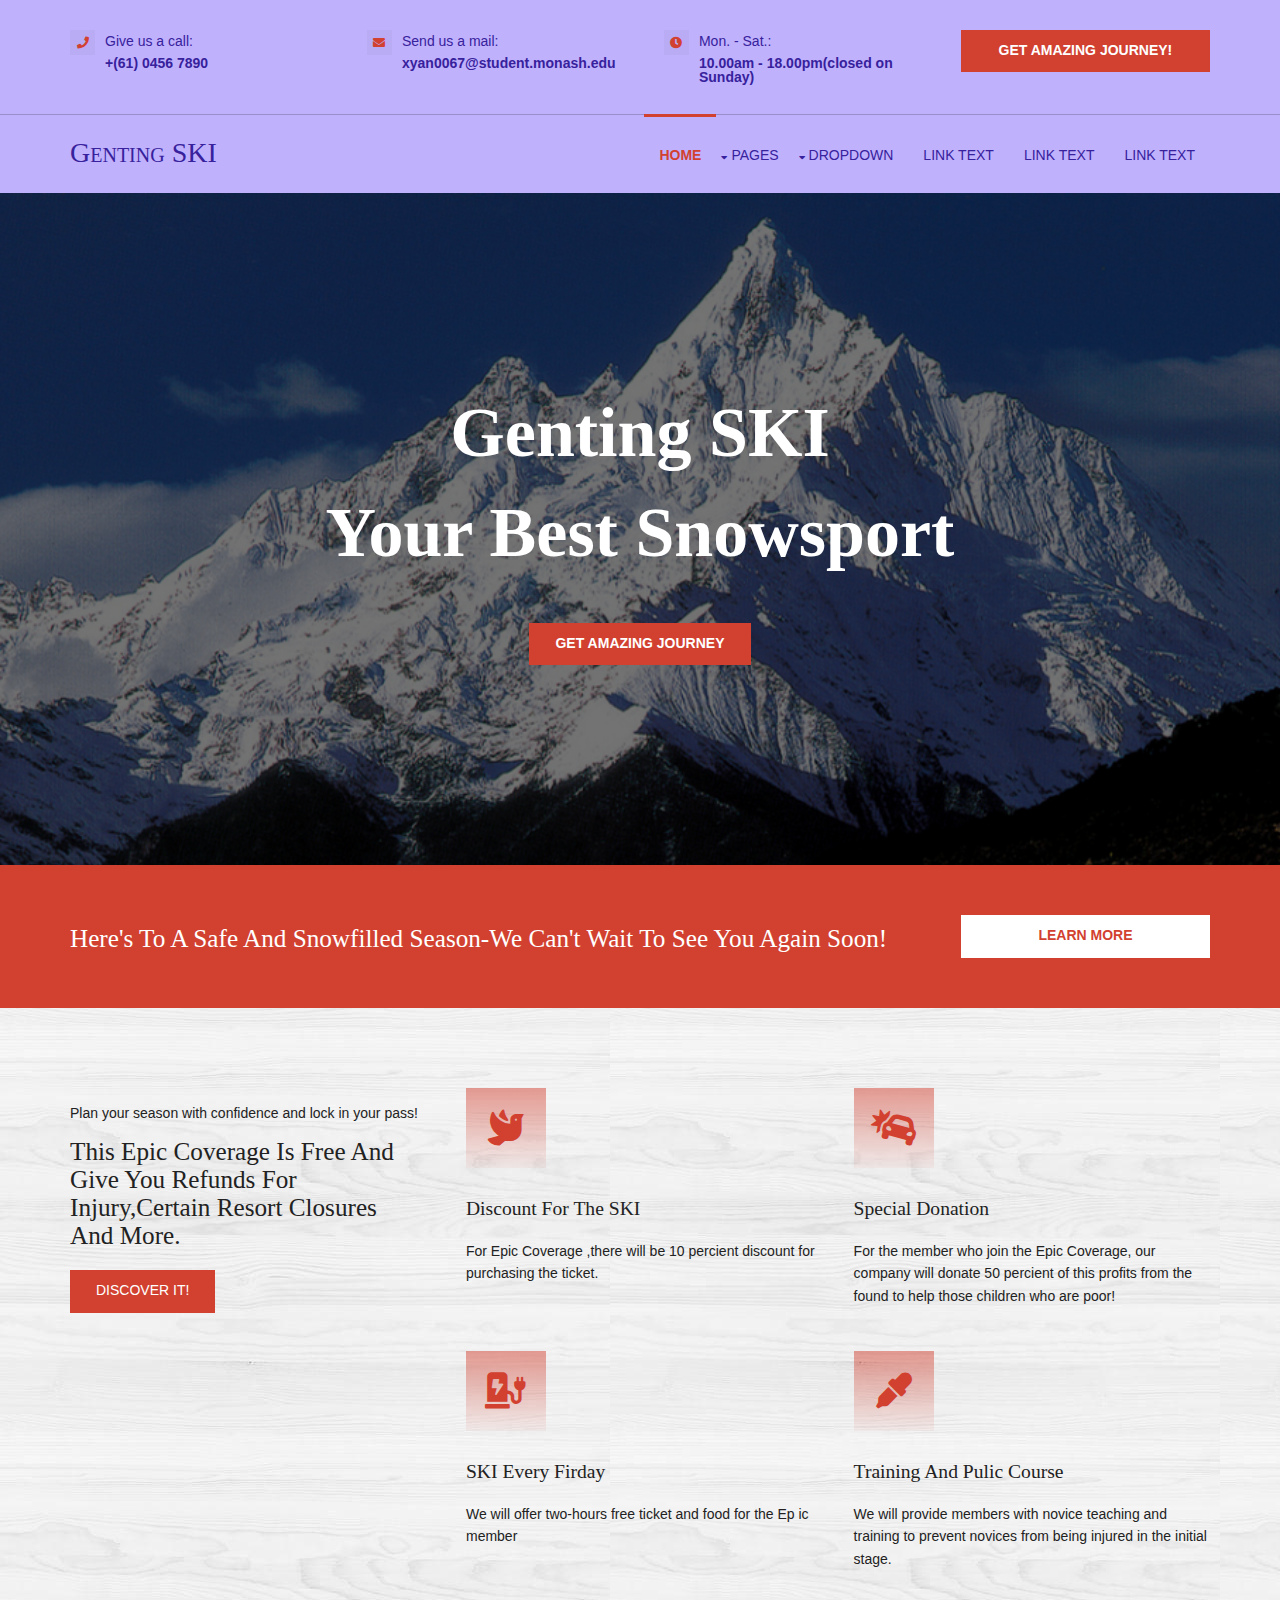
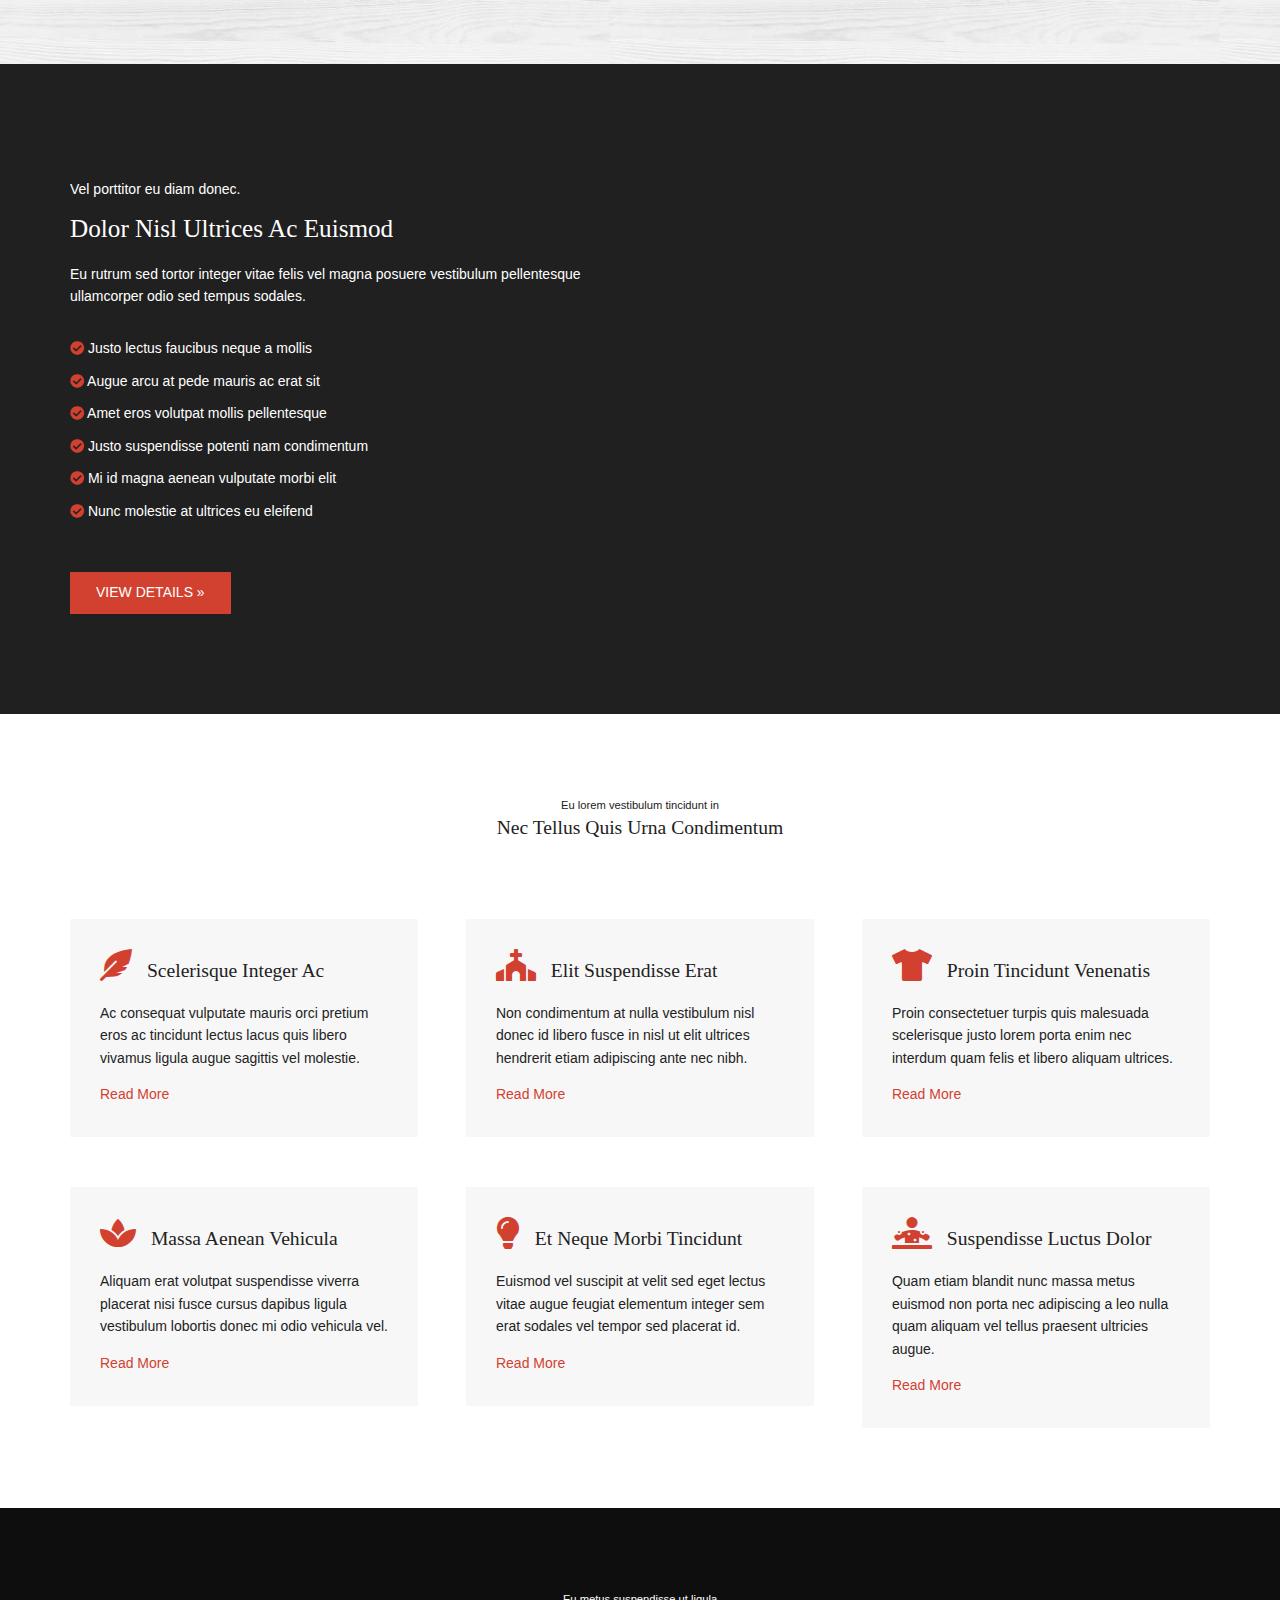
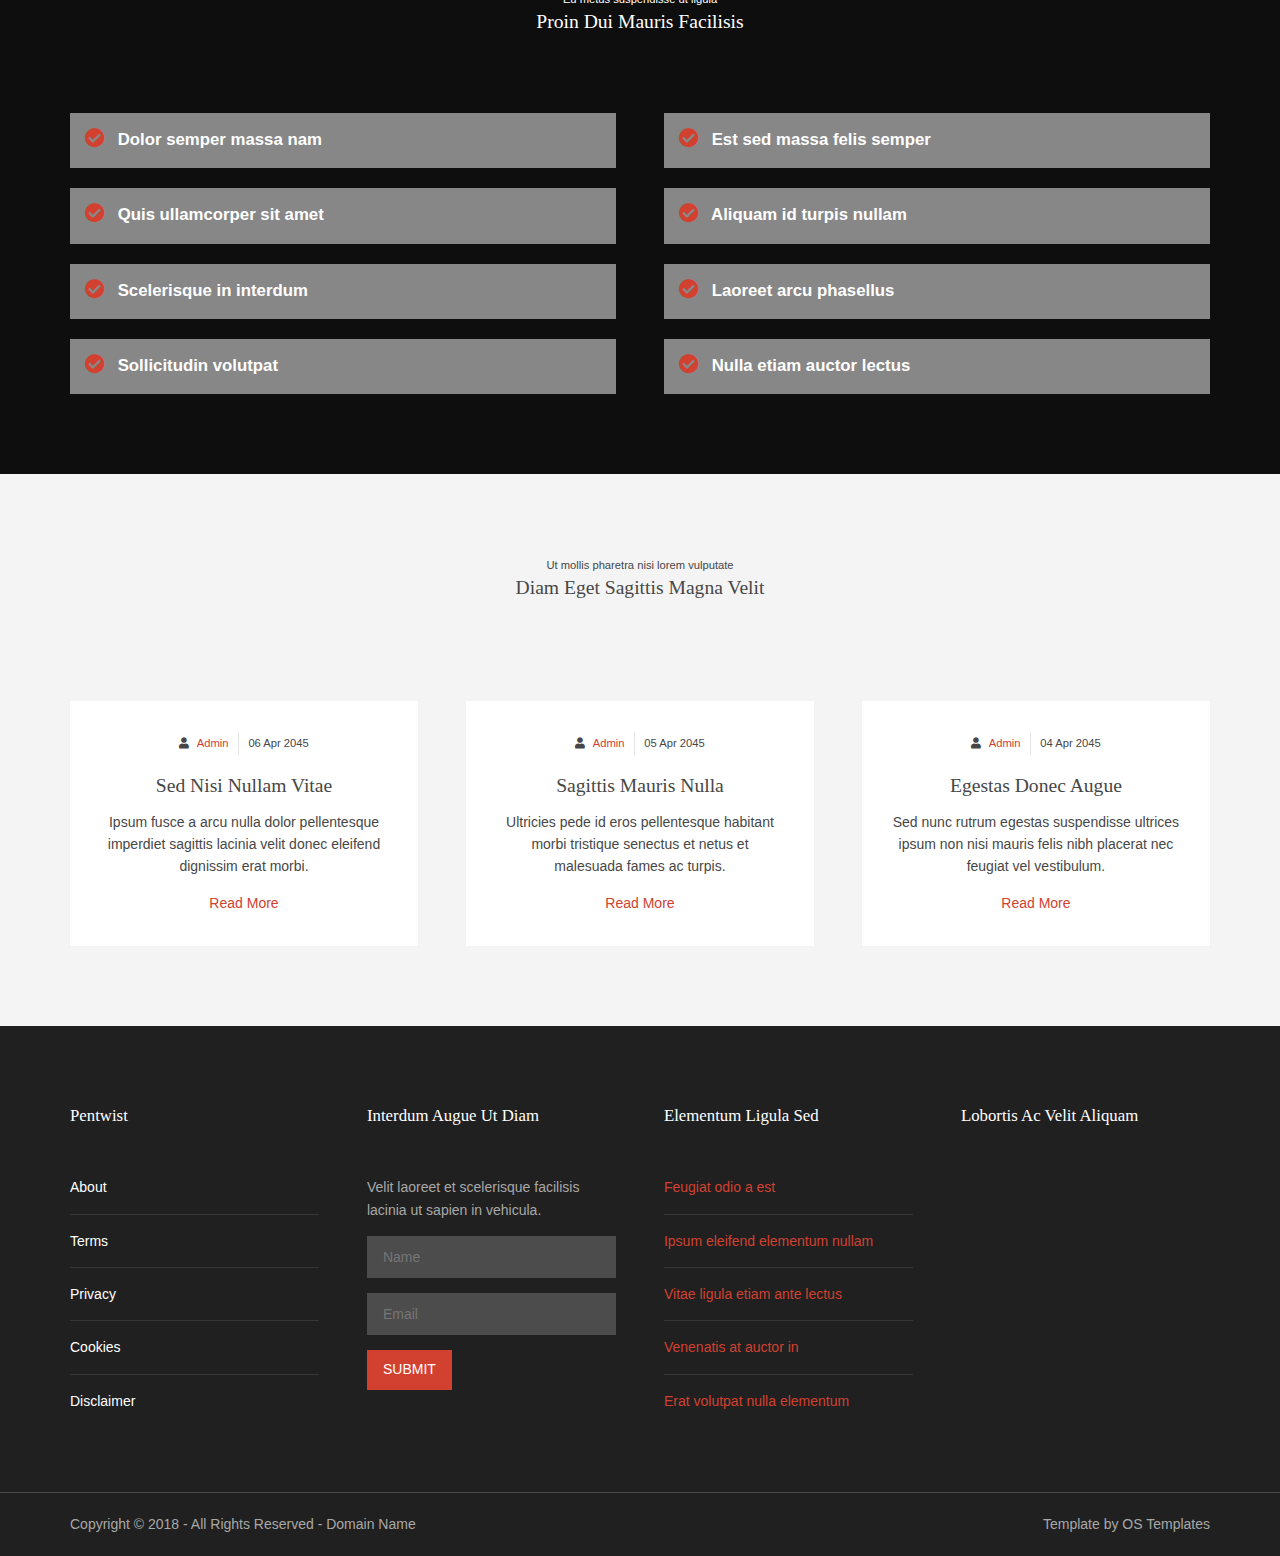
==== index.html @ f4ae8fd4 "Add files via upload" ====
<!DOCTYPE html>
<!--
Template Name: Pentwist
Author: <a href="https://www.os-templates.com/">OS Templates</a>
Author URI: https://www.os-templates.com/
Copyright: OS-Templates.com
Licence: Free to use under our free template licence terms
Licence URI: https://www.os-templates.com/template-terms
-->
<html lang="fr">
<!-- To declare your language - read more here: https://www.w3.org/International/questions/qa-html-language-declarations -->
<head>
<title>Genting SKI</title>
<meta charset="utf-8">
<meta name="viewport" content="width=device-width, initial-scale=1.0, maximum-scale=1.0, user-scalable=no">
<link href="layout/styles/layout.css" rel="stylesheet" type="text/css" media="all">
</head>
<body id="top">
<!-- ################################################################################################ -->
<!-- ################################################################################################ -->
<!-- ################################################################################################ -->
<div class="wrapper row0">
  <section id="ctdetails" class="hoc clear"> 
    <!-- ################################################################################################ -->
    <ul class="nospace clear">
      <li class="one_quarter first">
        <div class="block clear"><a href="#"><i class="fas fa-phone"></i></a> <span>Give us a call: <strong>+(61) 0456 7890</strong></span></div>
      </li>
      <li class="one_quarter">
        <div class="block clear"><a href="#"><i class="fas fa-envelope"></i></a> <span>Send us a mail: <strong>xyan0067@student.monash.edu</strong></span></div>
      </li>
      <li class="one_quarter">
        <div class="block clear"><a href="#"><i class="fas fa-clock"></i></a> <span>Mon. - Sat.: <strong>10.00am - 18.00pm(closed on Sunday)</strong></span></div>
      </li>
      <li class="one_quarter"><a class="btn" href="#"><strong>Get Amazing journey!</strong></a></li>
    </ul>
    <!-- ################################################################################################ -->
  </section>
</div>
<!-- ################################################################################################ -->
<!-- ################################################################################################ -->
<!-- ################################################################################################ -->
<div class="wrapper row1">
  <header id="header" class="hoc clear">
    <div id="logo" class="fl_left"> 
      <!-- ################################################################################################ -->
      <h1><a href="index.html">Genting SKI</a></h1>
      <!-- ################################################################################################ -->
    </div>
    <nav id="mainav" class="fl_right"> 
      <!-- ################################################################################################ -->
      <ul class="clear">
        <li class="active"><a href="index.html">Home</a></li>
        <li><a class="drop" href="#">Pages</a>
          <ul>
            <li><a href="pages/gallery.html">Gallery</a></li>
            <li><a href="pages/full-width.html">Full Width</a></li>
            <li><a href="pages/sidebar-left.html">Sidebar Left</a></li>
            <li><a href="pages/sidebar-right.html">Sidebar Right</a></li>
            <li><a href="pages/basic-grid.html">Basic Grid</a></li>
            <li><a href="pages/font-icons.html">Font Icons</a></li>
          </ul>
        </li>
        <li><a class="drop" href="#">Dropdown</a>
          <ul>
            <li><a href="#">Level 2</a></li>
            <li><a class="drop" href="#">Level 2 + Drop</a>
              <ul>
                <li><a href="#">Level 3</a></li>
                <li><a href="#">Level 3</a></li>
                <li><a href="#">Level 3</a></li>
              </ul>
            </li>
            <li><a href="#">Level 2</a></li>
          </ul>
        </li>
        <li><a href="#">Link Text</a></li>
        <li><a href="#">Link Text</a></li>
        <li><a href="#">Link Text</a></li>
      </ul>
      <!-- ################################################################################################ -->
    </nav>
  </header>
</div>
<!-- ################################################################################################ -->
<!-- ################################################################################################ -->
<!-- ################################################################################################ -->
<div class="wrapper bgded overlay" style="background-image:url('images/demo/backgrounds/02.png');">
  <div id="pageintro" class="hoc clear"> 
    <!-- ################################################################################################ -->
    <article>
      <h3 class="heading">Genting SKI</h3>
      <h3 class="heading">Your Best Snowsport</h3>
      <footer><a class="btn" href="#"><strong>Get Amazing Journey</strong></a></footer>
    </article>
    <!-- ################################################################################################ -->
  </div>
</div>
<!-- ################################################################################################ -->
<!-- ################################################################################################ -->
<!-- ################################################################################################ -->
<div class="wrapper coloured">
  <article class="hoc cta clear"> 
    <!-- ################################################################################################ -->
    <h6 class="three_quarter first font-x2">Here's to a safe and snowfilled season-we can't wait to see you again soon!</h6>
    <footer class="one_quarter"><a class="btn" href="#"><strong>LEARN More</strong></a></footer>
    <!-- ################################################################################################ -->
  </article>
</div>
<!-- ################################################################################################ -->
<!-- ################################################################################################ -->
<!-- ################################################################################################ -->
<div class="wrapper row3" style="background-image:url('images/demo/backgrounds/03.png');">
  <main class="hoc container clear"> 
    <!-- main body -->
    <!-- ################################################################################################ -->
    <section>
      <article class="one_third first">
        <p>Plan your season with confidence and lock in your pass!</p>
        <h6 class="heading font-x2">This epic coverage is free and give you refunds for injury,certain resort closures and more.</h6>
        <footer><a class="btn" href="#">Discover it!</a></footer>
      </article>
      <div class="two_third">
        <ul class="nospace group">
          <li class="one_half first btmspace-30"><a href="#"><i class="icon btmspace-30 fas fa-dove"></i></a>
            <h6 class="heading">Discount for the SKI</h6>
            <p>For Epic Coverage ,there will be 10 percient discount for purchasing the ticket.</p>
          </li>
          <li class="one_half btmspace-30"><a href="#"><i class="icon btmspace-30 fas fa-car-crash"></i></a>
            <h6 class="heading">Special Donation</h6>
            <p>For the member who join the Epic Coverage, our company will donate 50 percient of this profits from the found to help those children who are poor!</p>
          </li>
          <li class="one_half first"><a href="#"><i class="icon btmspace-30 fas fa-charging-station"></i></a>
            <h6 class="heading">SKI every Firday</h6>
            <p>We will offer two-hours free ticket and food for the Ep    ic member</p>
          </li>
          <li class="one_half last"><a href="#"><i class="icon btmspace-30 fas fa-eye-dropper"></i></a>
            <h6 class="heading">Training and pulic course</h6>
            <p>We will provide members with novice teaching and training to prevent novices from being injured in the initial stage.</p>
          </li>
        </ul>
      </div>
    </section>
    <!-- ################################################################################################ -->
    <!-- / main body -->
    <div class="clear"></div>
  </main>
</div>
<!-- ################################################################################################ -->
<!-- ################################################################################################ -->
<!-- ################################################################################################ -->
<div class="wrapper bgded" style="background-image:url('images/demo/backgrounds/01.png');">
  <div class="hoc split clear">
    <section> 
      <!-- ################################################################################################ -->
      <p>Vel porttitor eu diam donec.</p>
      <h6 class="heading font-x2">Dolor nisl ultrices ac euismod</h6>
      <p class="btmspace-30">Eu rutrum sed tortor integer vitae felis vel magna posuere vestibulum pellentesque ullamcorper odio sed tempus sodales.</p>
      <ul class="nospace btmspace-50">
        <li class="btmspace-10"><i class="fas fa-check-circle"></i> Justo lectus faucibus neque a mollis</li>
        <li class="btmspace-10"><i class="fas fa-check-circle"></i> Augue arcu at pede mauris ac erat sit</li>
        <li class="btmspace-10"><i class="fas fa-check-circle"></i> Amet eros volutpat mollis pellentesque</li>
        <li class="btmspace-10"><i class="fas fa-check-circle"></i> Justo suspendisse potenti nam condimentum</li>
        <li class="btmspace-10"><i class="fas fa-check-circle"></i> Mi id magna aenean vulputate morbi elit</li>
        <li><i class="fas fa-check-circle"></i> Nunc molestie at ultrices eu eleifend</li>
      </ul>
      <footer><a class="btn" href="#">View Details &raquo;</a></footer>
      <!-- ################################################################################################ -->
    </section>
  </div>
</div>
<!-- ################################################################################################ -->
<!-- ################################################################################################ -->
<!-- ################################################################################################ -->
<div class="wrapper row3">
  <section id="services" class="hoc container clear"> 
    <!-- ################################################################################################ -->
    <div class="sectiontitle">
      <p class="nospace font-xs">Eu lorem vestibulum tincidunt in</p>
      <h6 class="heading">Nec tellus quis urna condimentum</h6>
    </div>
    <ul class="nospace group grid-3">
      <li class="one_third">
        <article>
          <h6 class="heading"><a href="#"><i class="fas fa-feather-alt"></i></a> Scelerisque integer ac</h6>
          <p>Ac consequat vulputate mauris orci pretium eros ac tincidunt lectus lacus quis libero vivamus ligula augue sagittis vel molestie.</p>
          <footer><a href="#">Read More</a></footer>
        </article>
      </li>
      <li class="one_third">
        <article>
          <h6 class="heading"><a href="#"><i class="fas fa-church"></i></a> Elit suspendisse erat</h6>
          <p>Non condimentum at nulla vestibulum nisl donec id libero fusce in nisl ut elit ultrices hendrerit etiam adipiscing ante nec nibh.</p>
          <footer><a href="#">Read More</a></footer>
        </article>
      </li>
      <li class="one_third">
        <article>
          <h6 class="heading"><a href="#"><i class="fas fa-tshirt"></i></a> Proin tincidunt venenatis</h6>
          <p>Proin consectetuer turpis quis malesuada scelerisque justo lorem porta enim nec interdum quam felis et libero aliquam ultrices.</p>
          <footer><a href="#">Read More</a></footer>
        </article>
      </li>
      <li class="one_third">
        <article>
          <h6 class="heading"><a href="#"><i class="fas fa-spa"></i></a> Massa aenean vehicula</h6>
          <p>Aliquam erat volutpat suspendisse viverra placerat nisi fusce cursus dapibus ligula vestibulum lobortis donec mi odio vehicula vel.</p>
          <footer><a href="#">Read More</a></footer>
        </article>
      </li>
      <li class="one_third">
        <article>
          <h6 class="heading"><a href="#"><i class="fas fa-lightbulb"></i></a> Et neque morbi tincidunt</h6>
          <p>Euismod vel suscipit at velit sed eget lectus vitae augue feugiat elementum integer sem erat sodales vel tempor sed placerat id.</p>
          <footer><a href="#">Read More</a></footer>
        </article>
      </li>
      <li class="one_third">
        <article>
          <h6 class="heading"><a href="#"><i class="fas fa-diagnoses"></i></a> Suspendisse luctus dolor</h6>
          <p>Quam etiam blandit nunc massa metus euismod non porta nec adipiscing a leo nulla quam aliquam vel tellus praesent ultricies augue.</p>
          <footer><a href="#">Read More</a></footer>
        </article>
      </li>
    </ul>
    <!-- ################################################################################################ -->
  </section>
</div>
<!-- ################################################################################################ -->
<!-- ################################################################################################ -->
<!-- ################################################################################################ -->
<div class="bgded overlay" style="background-image:url('images/demo/backgrounds/01.png');">
  <article class="hoc container clear"> 
    <!-- ################################################################################################ -->
    <div class="sectiontitle">
      <p class="nospace font-xs">Eu metus suspendisse ut ligula</p>
      <h6 class="heading">Proin dui mauris facilisis</h6>
    </div>
    <figure id="points" class="group">
      <ul class="nospace group">
        <li><i class="fas fa-check-circle"></i> Dolor semper massa nam</li>
        <li><i class="fas fa-check-circle"></i> Est sed massa felis semper</li>
        <li><i class="fas fa-check-circle"></i> Quis ullamcorper sit amet</li>
        <li><i class="fas fa-check-circle"></i> Aliquam id turpis nullam</li>
        <li><i class="fas fa-check-circle"></i> Scelerisque in interdum</li>
        <li><i class="fas fa-check-circle"></i> Laoreet arcu phasellus</li>
        <li><i class="fas fa-check-circle"></i> Sollicitudin volutpat</li>
        <li><i class="fas fa-check-circle"></i> Nulla etiam auctor lectus</li>
      </ul>
    </figure>
    <!-- ################################################################################################ -->
  </article>
</div>
<!-- ################################################################################################ -->
<!-- ################################################################################################ -->
<!-- ################################################################################################ -->
<div class="wrapper row2">
  <section class="hoc container clear"> 
    <!-- ################################################################################################ -->
    <div class="sectiontitle">
      <p class="nospace font-xs">Ut mollis pharetra nisi lorem vulputate</p>
      <h6 class="heading">Diam eget sagittis magna velit</h6>
    </div>
    <ul id="latest" class="nospace group grid-3">
      <li class="one_third">
        <article>
          <figure><a class="imgover" href="#"><img src="images/demo/348x261.png" alt=""></a></figure>
          <div class="excerpt">
            <ul class="nospace meta clear">
              <li><i class="fas fa-user"></i> <a href="#">Admin</a></li>
              <li>
                <time datetime="2045-04-06T08:15+00:00">06 Apr 2045</time>
              </li>
            </ul>
            <h6 class="heading">Sed nisi nullam vitae</h6>
            <p>Ipsum fusce a arcu nulla dolor pellentesque imperdiet sagittis lacinia velit donec eleifend dignissim erat morbi.</p>
            <footer><a href="#">Read More</a></footer>
          </div>
        </article>
      </li>
      <li class="one_third">
        <article>
          <figure><a class="imgover" href="#"><img src="images/demo/348x261.png" alt=""></a></figure>
          <div class="excerpt">
            <ul class="nospace meta clear">
              <li><i class="fas fa-user"></i> <a href="#">Admin</a></li>
              <li>
                <time datetime="2045-04-05T08:15+00:00">05 Apr 2045</time>
              </li>
            </ul>
            <h6 class="heading">Sagittis mauris nulla</h6>
            <p>Ultricies pede id eros pellentesque habitant morbi tristique senectus et netus et malesuada fames ac turpis.</p>
            <footer><a href="#">Read More</a></footer>
          </div>
        </article>
      </li>
      <li class="one_third">
        <article>
          <figure><a class="imgover" href="#"><img src="images/demo/348x261.png" alt=""></a></figure>
          <div class="excerpt">
            <ul class="nospace meta clear">
              <li><i class="fas fa-user"></i> <a href="#">Admin</a></li>
              <li>
                <time datetime="2045-04-04T08:15+00:00">04 Apr 2045</time>
              </li>
            </ul>
            <h6 class="heading">Egestas donec augue</h6>
            <p>Sed nunc rutrum egestas suspendisse ultrices ipsum non nisi mauris felis nibh placerat nec feugiat vel vestibulum.</p>
            <footer><a href="#">Read More</a></footer>
          </div>
        </article>
      </li>
    </ul>
    <!-- ################################################################################################ -->
  </section>
</div>
<!-- ################################################################################################ -->
<!-- ################################################################################################ -->
<!-- ################################################################################################ -->
<div class="wrapper row4">
  <footer id="footer" class="hoc clear"> 
    <!-- ################################################################################################ -->
    <div class="one_quarter first">
      <h6 class="heading">Pentwist</h6>
      <nav>
        <ul class="nospace linklist">
          <li><a href="#">About</a></li>
          <li><a href="#">Terms</a></li>
          <li><a href="#">Privacy</a></li>
          <li><a href="#">Cookies</a></li>
          <li><a href="#">Disclaimer</a></li>
        </ul>
      </nav>
    </div>
    <div class="one_quarter">
      <h6 class="heading">Interdum augue ut diam</h6>
      <p class="nospace btmspace-15">Velit laoreet et scelerisque facilisis lacinia ut sapien in vehicula.</p>
      <form action="#" method="post">
        <fieldset>
          <legend>Newsletter:</legend>
          <input class="btmspace-15" type="text" value="" placeholder="Name">
          <input class="btmspace-15" type="text" value="" placeholder="Email">
          <button class="btn" type="submit" value="submit">Submit</button>
        </fieldset>
      </form>
    </div>
    <div class="one_quarter">
      <h6 class="heading">Elementum ligula sed</h6>
      <ul class="nospace linklist">
        <li><a href="#">Feugiat odio a est</a></li>
        <li><a href="#">Ipsum eleifend elementum nullam</a></li>
        <li><a href="#">Vitae ligula etiam ante lectus</a></li>
        <li><a href="#">Venenatis at auctor in</a></li>
        <li><a href="#">Erat volutpat nulla elementum</a></li>
      </ul>
    </div>
    <div class="one_quarter last">
      <h6 class="heading">Lobortis ac velit aliquam</h6>
      <ul class="nospace clear latestimg">
        <li><a class="imgover" href="#"><img src="images/demo/100x100.png" alt=""></a></li>
        <li><a class="imgover" href="#"><img src="images/demo/100x100.png" alt=""></a></li>
        <li><a class="imgover" href="#"><img src="images/demo/100x100.png" alt=""></a></li>
        <li><a class="imgover" href="#"><img src="images/demo/100x100.png" alt=""></a></li>
        <li><a class="imgover" href="#"><img src="images/demo/100x100.png" alt=""></a></li>
        <li><a class="imgover" href="#"><img src="images/demo/100x100.png" alt=""></a></li>
        <li><a class="imgover" href="#"><img src="images/demo/100x100.png" alt=""></a></li>
        <li><a class="imgover" href="#"><img src="images/demo/100x100.png" alt=""></a></li>
        <li><a class="imgover" href="#"><img src="images/demo/100x100.png" alt=""></a></li>
      </ul>
    </div>
    <!-- ################################################################################################ -->
  </footer>
</div>
<!-- ################################################################################################ -->
<!-- ################################################################################################ -->
<!-- ################################################################################################ -->
<div class="wrapper row5">
  <div id="copyright" class="hoc clear"> 
    <!-- ################################################################################################ -->
    <p class="fl_left">Copyright &copy; 2018 - All Rights Reserved - <a href="#">Domain Name</a></p>
    <p class="fl_right">Template by <a target="_blank" href="https://www.os-templates.com/" title="Free Website Templates">OS Templates</a></p>
    <!-- ################################################################################################ -->
  </div>
</div>
<!-- ################################################################################################ -->
<!-- ################################################################################################ -->
<!-- ################################################################################################ -->
<a id="backtotop" href="#top"><i class="fas fa-chevron-up"></i></a>
<!-- JAVASCRIPTS -->
<script src="layout/scripts/jquery.min.js"></script>
<script src="layout/scripts/jquery.backtotop.js"></script>
<script src="layout/scripts/jquery.mobilemenu.js"></script>
</body>
</html>
---- layout/styles/layout.css ----
@charset "utf-8";
/*
Template Name: Pentwist
Author: <a href="https://www.os-templates.com/">OS Templates</a>
Author URI: https://www.os-templates.com/
Copyright: OS-Templates.com
Licence: Free to use under our free template licence terms
Licence URI: https://www.os-templates.com/template-terms
File: Layout CSS
*/

@import url("fontawesome-free/css/all.min.css");
@import url("framework.css");

/* Rows
--------------------------------------------------------------------------------------------------------------- */
.row0, .row0 a{}
.row1{border-top:1px solid;}
.row2, .row2 a{}
.row3, .row3 a{}
.row4, .row4 a{}
.row5{border-top:1px solid;}


/* Contact Details
--------------------------------------------------------------------------------------------------------------- */
#ctdetails{padding:30px 0;}

#ctdetails ul{}
#ctdetails ul li{}
#ctdetails ul li:last-child{margin-bottom:0;}/* Used when elements stack in small viewports */
#ctdetails ul li div{position:relative; padding:0 0 0 35px; line-height:1; word-wrap:break-word;}
#ctdetails ul li div i{position:absolute; top:0; left:0; width:25px; height:25px; line-height:25px; font-size:12px; text-align:center;}
#ctdetails ul li div span{display:block; padding:4px 0 0 0;}
#ctdetails ul li div strong{display:block; margin:8px 0 0 0;}
#ctdetails > ul > li:last-child .btn{display:block; text-align:center; font-weight:700;}


/* Header
--------------------------------------------------------------------------------------------------------------- */
#header{}

#header #logo{margin:22px 0 0 0;}
#header #logo h1{margin:0; padding:0; font-size:2rem; font-variant:small-caps;}


/* Page Intro
--------------------------------------------------------------------------------------------------------------- */
#pageintro{padding:200px 0;}

#pageintro article{display:block; max-width:65%; margin:0 auto; text-transform:capitalize; text-align:center;}
#pageintro p:first-of-type{font-size:1.6rem; letter-spacing:2px; text-transform:uppercase;}
#pageintro .heading{font-size:5rem; font-weight:700;}
#pageintro footer{margin-top:50px;}


/* Click to Action
--------------------------------------------------------------------------------------------------------------- */
.cta{padding:50px 0;}

.cta > :first-child{margin-top:10px;}
.cta > :last-child{margin-bottom:0;}/* Used when elements stack in smaller viewports */
.cta footer{text-align:center;}
.cta footer a{display:block;}


/* Split Box
--------------------------------------------------------------------------------------------------------------- */
.split{}

.split section{display:block; position:relative; float:left; width:50%; padding:100px 50px 100px 0;}
.split section::after{display:block; position:absolute; top:0; right:100%; bottom:0; left:-1000%; content:"";}


/* Content Area
--------------------------------------------------------------------------------------------------------------- */
.container{padding:80px 0;}

/* Content */
.container .content{}

.sectiontitle{display:block; max-width:55%; margin:0 auto 80px; text-align:center;}
.sectiontitle *{margin:0;}

.icon{display:inline-block; width:80px; height:80px; line-height:80px; font-size:36px; text-align:center;}

.grid-3 > li{margin-bottom:50px;}
.grid-3 > li:nth-last-child(-n+3){margin-bottom:0;}/* Removes bottom margin from the last line of items - margin is restored in the media queries when items stack */
.grid-3 > li:nth-child(3n+1){margin-left:0; clear:left;}/* Removes the need to add class="first" */

/* Services */
#services{}
#services article{padding:30px; border-bottom:2px solid;}
#services i{margin-right:10px; font-size:32px;}

/* Points */
#points{}
#points ul{font-size:1.2rem; font-weight:700;}
#points li{display:block; position:relative; float:left; width:47.89473%; margin:0 0 20px 4.21052%; padding:15px; border-bottom:2px solid;}/* Here we use the 50% grid */
#points li:nth-child(odd){margin-left:0; clear:left;}
#points li:nth-last-child(2), #points li:last-child{margin-bottom:0;}
#points li i{margin-right:8px; font-size:1.4rem;}

/* Latest */
#latest{text-align:center;}
#latest > li:last-child{margin-bottom:0;}/* Used when elements stack in small viewports */
#latest article{}
#latest article figure{}
#latest article figure > a{}
#latest article .excerpt{padding:30px; border-bottom:2px solid;}
#latest article .excerpt .heading{margin:0 0 8px 0;}
#latest article .excerpt .meta{display:block; margin:0 0 20px 0;}
#latest article .excerpt .meta li{display:inline-block; margin-right:5px; padding-right:10px; border-right:1px solid; font-size:.8rem;}
#latest article .excerpt .meta li:last-child{margin-right:0; padding-right:0; border-right:none;}
#latest article .excerpt .meta li i{margin-right:5px;}

/* Comments */
#comments ul{margin:0 0 40px 0; padding:0; list-style:none;}
#comments li{margin:0 0 10px 0; padding:15px;}
#comments .avatar{float:right; margin:0 0 10px 10px; padding:3px; border:1px solid;}
#comments address{font-weight:bold;}
#comments time{font-size:smaller;}
#comments .comcont{display:block; margin:0; padding:0;}
#comments .comcont p{margin:10px 5px 10px 0; padding:0;}

#comments form{display:block; width:100%;}
#comments input, #comments textarea{width:100%; padding:10px; border:1px solid;}
#comments textarea{overflow:auto;}
#comments div{margin-bottom:15px;}
#comments input[type="submit"], #comments input[type="reset"]{display:inline-block; width:auto; min-width:150px; margin:0; padding:8px 5px; cursor:pointer;}

/* Sidebar */
.container .sidebar{}

.sidebar .sdb_holder{margin-bottom:50px;}
.sidebar .sdb_holder:last-child{margin-bottom:0;}


/* Footer
--------------------------------------------------------------------------------------------------------------- */
#footer{padding:80px 0;}

#footer .heading{margin-bottom:50px; font-size:1.2rem;}
#footer p + .faico{margin-top:30px;}

#footer input, #footer button{border:1px solid;}
#footer input{display:block; width:100%; padding:12px 15px;}
#footer button{padding:10px 15px 12px; font-size:1rem;}

#footer .linklist li{display:block; margin-bottom:15px; padding:0 0 15px 0; border-bottom:1px solid;}
#footer .linklist li:last-child{margin:0; padding:0; border:none;}
#footer .linklist li::before, #footer .linklist li::after{display:table; content:"";}
#footer .linklist li, #footer .linklist li::after{clear:both;}

#footer .latestimg{}
#footer .latestimg > li{display:inline-block; float:left; width:30%; margin:0 0 5% 5%;}
#footer .latestimg > li:nth-last-child(-n+3){margin-bottom:0;}/* Removes bottom margin from the last three items - margin is restored in the media queries when items stack */
#footer .latestimg > li:nth-child(3n+1){margin-left:0; clear:left;}/* Removes the need to add class="first" */
#footer .latestimg > li img{width:100%;}/* Force the image to resize to take the full space - may have to be changed for tablets, depends on personal preference */
#footer .latestimg > li a.imgover{display:block;}

#footer nav{display:block;}


/* Copyright
--------------------------------------------------------------------------------------------------------------- */
#copyright{padding:20px 0;}
#copyright *{margin:0; padding:0;}


/* Transition Fade
This gives a smooth transition to "ALL" elements used in the layout - other than the navigation form used in mobile devices
If you don't want it to fade all elements, you have to list the ones you want to be faded individually
Delete it completely to stop fading
--------------------------------------------------------------------------------------------------------------- */
*, *::before, *::after{transition:all .3s ease-in-out;}
#mainav form *{transition:none !important;}


/* ------------------------------------------------------------------------------------------------------------ */
/* ------------------------------------------------------------------------------------------------------------ */
/* ------------------------------------------------------------------------------------------------------------ */
/* ------------------------------------------------------------------------------------------------------------ */
/* ------------------------------------------------------------------------------------------------------------ */


/* Navigation
--------------------------------------------------------------------------------------------------------------- */
nav ul, nav ol{margin:0; padding:0; list-style:none;}

#mainav, #breadcrumb, .sidebar nav{line-height:normal;}
#mainav .drop::after, #mainav li li .drop::after, #breadcrumb li a::after, .sidebar nav a::after{position:absolute; font-family:"Font Awesome 5 Free"; font-weight:900; font-size:10px; line-height:10px;}


/* Top Navigation */
#mainav{position:relative; margin-top:-1px;}
#mainav ul{text-transform:uppercase;}
#mainav ul ul{position: absolute; width:180px; text-transform:none; z-index:9999;}
#mainav ul ul ul{left:180px; top:0;}
#mainav li{display:block; position:relative; float:left; margin:0; padding:0;}
#mainav li:last-child{margin-right:0;}
#mainav li li{width:100%; margin:0;}
#mainav li a{display:block; padding:30px 15px; border:solid; border-width:3px 0 0 0;}
#mainav li li a{border-width:0 0 1px 0;}
#mainav .drop{padding-left:15px;}
#mainav li li a, #mainav li li .drop{display:block; margin:0; padding:10px 15px;}
#mainav .drop::after, #mainav li li .drop::after{content:"\f0d7";}
#mainav .drop::after{top:38px; left:5px;}
#mainav li li .drop::after{top:15px; left:5px;}
#mainav .active a{font-weight:700;}
#mainav li li a, #mainav .active li a{font-weight:400;}
#mainav ul ul{visibility:hidden; opacity:0;}
#mainav ul li:hover > ul{visibility:visible; opacity:1;}

#mainav form{display:none; width:100%; margin:0; padding:0;}
#mainav form select, #mainav form select option{display:block; cursor:pointer; outline:none;}
#mainav form select{width:100%; padding:5px; border:1px solid;}
#mainav form select option{margin:5px; padding:0; border:none;}

/* Breadcrumb */
#breadcrumb{padding:150px 0 30px; text-align:right;}
#breadcrumb ul{margin:0; padding:0; list-style:none; text-transform:uppercase;}
#breadcrumb li{display:inline-block; margin:0 6px 0 0; padding:0;}
#breadcrumb li a{display:block; position:relative; margin:0; padding:0 12px 0 0; font-size:12px;}
#breadcrumb li a::after{top:4px; right:0; content:"\f0da";}
#breadcrumb li:last-child a{margin:0; padding:0;}
#breadcrumb li:last-child a::after{display:none;}
#breadcrumb .heading{margin:0; font-size:2rem;}

/* Sidebar Navigation */
.sidebar nav{display:block; width:100%;}
.sidebar nav li{margin:0 0 3px 0; padding:0;}
.sidebar nav a{display:block; position:relative; margin:0; padding:5px 10px 5px 15px; text-decoration:none; border:solid; border-width:0 0 1px 0;}
.sidebar nav a::after{top:10px; left:5px; content:"\f0da";}
.sidebar nav ul ul a{padding-left:35px;}
.sidebar nav ul ul a::after{left:25px;}
.sidebar nav ul ul ul a{padding-left:55px;}
.sidebar nav ul ul ul a::after{left:45px;}

/* Pagination */
.pagination{display:block; width:100%; text-align:center; clear:both;}
.pagination li{display:inline-block; margin:0 2px 0 0;}
.pagination li:last-child{margin-right:0;}
.pagination a, .pagination strong{display:block; padding:8px 11px; border:1px solid; background-clip:padding-box; font-weight:normal;}

/* Back to Top */
#backtotop{z-index:999; display:inline-block; position:fixed; visibility:hidden; bottom:20px; right:20px; width:36px; height:36px; line-height:36px; font-size:16px; text-align:center; opacity:.2;}
#backtotop i{display:block; width:100%; height:100%; line-height:inherit;}
#backtotop.visible{visibility:visible; opacity:.5;}
#backtotop:hover{opacity:1;}


/* Tables
--------------------------------------------------------------------------------------------------------------- */
table, th, td{border:1px solid; border-collapse:collapse; vertical-align:top;}
table, th{table-layout:auto;}
table{width:100%; margin-bottom:15px;}
th, td{padding:5px 8px;}
td{border-width:0 1px;}


/* Gallery
--------------------------------------------------------------------------------------------------------------- */
#gallery{display:block; width:100%; margin-bottom:50px;}
#gallery figure figcaption{display:block; width:100%; clear:both;}
#gallery li{margin-bottom:30px;}


/* Font Awesome Social Icons
--------------------------------------------------------------------------------------------------------------- */
.faico{margin:0; padding:0; list-style:none;}
.faico li{display:inline-block; margin:8px 5px 0 0; padding:0; line-height:normal;}
.faico li:last-child{margin-right:0;}
.faico a{display:inline-block; width:36px; height:36px; line-height:36px; font-size:18px; text-align:center;}

.faico a{color:inherit; background-color:rgba(255,255,255,.2);}
.faico a:hover{color:#FFFFFF;}

.faicon-dribble:hover{background-color:#EA4C89;}
.faicon-facebook:hover{background-color:#3B5998;}
.faicon-google-plus:hover{background-color:#DB4A39;}
.faicon-linkedin:hover{background-color:#0E76A8;}
.faicon-twitter:hover{background-color:#00ACEE;}
.faicon-vk:hover{background-color:#4E658E;}


/* ------------------------------------------------------------------------------------------------------------ */
/* ------------------------------------------------------------------------------------------------------------ */
/* ------------------------------------------------------------------------------------------------------------ */
/* ------------------------------------------------------------------------------------------------------------ */
/* ------------------------------------------------------------------------------------------------------------ */


/* Colours
--------------------------------------------------------------------------------------------------------------- */
body{color:#A8A8A8; background-color:#202020;}
a{color:#D24130;}
a:active, a:focus{background:transparent !important;}/* IE10 + 11 Bugfix - prevents grey background */
hr, .borderedbox{border-color:#D7D7D7;}
label span{color:#FF0000; background-color:inherit;}
input:focus, textarea:focus, *:required:focus{border-color:#D24130 !important;}

.overlay{color:#FFFFFF; background-color:inherit;}
.overlay::after{color:inherit; background-color:rgba(0,0,0,.55);}
.overlay.light{color:#474747;}
.overlay.light::after{background-color:rgba(255,255,255,.7);}

.btn, .btn.inverse:hover{color:#FFFFFF; background-color:#D24130; border-color:#D24130;}
.coloured .btn, .coloured .btn.inverse:hover{color:#D24130; background-color:#FFFFFF; border-color:#FFFFFF;}
.btn:hover, .btn.inverse{color:inherit; background-color:transparent; border-color:inherit;}

.imgover:hover::before{background-color:rgba(210,65,48,.3)/* #D24130 */;}
.imgover, .imgover:hover::after{color:#FFFFFF;}


/* Rows */
.row0{color:#37219c; background-color:rgb(192, 177, 253);}
.row1{color:#37219c; background-color:rgb(192, 177, 253); border-color:rgba(0,0,0,.2);}
.row2{color:#474747; background-color:#F4F4F4;}
.row3{color:#222222; background-color:#FFFFFF;}
.row4{color:#A8A8A8; background-color:#202020;}
.row5, .row5 a{color:#A8A8A8; background-color:#202020;}
.row5{border-color:rgba(255,255,255,.2);}

.coloured{color:#FFFFFF; background-color:#D24130;}


/* Contact Details */
#ctdetails ul li div i{color:inherit; background-color:rgba(0,0,0,.03);}
#ctdetails ul li div:hover i{color:#FFFFFF; background-color:#D24130;}


/* Header */
#header #logo a{color:inherit;}


/* Split Box */
.split section, .split section::after{color:#FFFFFF; background-color:#202020;}
.split section i{color:#D24130;}


/* Content */
.icon{color:inherit; background:linear-gradient(to bottom, rgba(210,65,48,.5), rgba(210,65,48,.05)/* #D24130 */);}
.icon:hover{color:#FFFFFF; background:#D24130;}

#services article{color:inherit; background-color:rgba(0,0,0,.03); border-color:transparent;}
#services article:hover{color:#FFFFFF; background-color:#202020; border-color:#D24130;}

#points{}
#points li{color:#FFFFFF; background-color:rgba(255,255,255,.5); border-color:transparent;}
#points li:hover{color:#474747; background-color:#FFFFFF; border-color:#D24130;}
#points li i{color:#D24130;}

#latest article .excerpt{color:#474747; background-color:#FFFFFF; border-color:transparent;}
#latest article .excerpt:hover{border-color:#D24130;}
#latest article .excerpt .meta li{border-color:rgba(0,0,0,.1);}


/* Footer */
#footer .heading{color:#FFFFFF;}
#footer hr, #footer .borderedbox, #footer .linklist li{border-color:rgba(255,255,255,.1);}

#footer input, #footer button{border-color:transparent;}
#footer input{color:#FFFFFF; background-color:rgba(255,255,255,.2);}
#footer input:focus{background-color:#D24130;}
#footer button{color:#FFFFFF; background-color:#D24130;}
#footer button:hover{color:inherit; background-color:transparent; border-color:inherit;}

#footer nav a{color:#FFFFFF;}
#footer nav a:hover{color:#D24130;}


/* Copyright */
#copyright{border-color:rgba(255,255,255,.2);}


/* Navigation */
#mainav li a{color:inherit; border-color:transparent;}
#mainav .active a, #mainav a:hover, #mainav li:hover > a{color:#D24130; background-color:inherit; border-color:#D24130;}
#mainav li li a, #mainav .active li a{color:#FFFFFF; background-color:rgba(210,65,48,.5); border-color:rgba(210,65,48,.5);/* #D24130 */}
#mainav li li:hover > a, #mainav .active .active > a{color:#FFFFFF; background-color:#D24130; border-color:rgba(210,65,48,.5);/* #D24130 */}
#mainav form select{color:#474747; background-color:#FFFFFF; border-color:#D7D7D7;}

#breadcrumb *{color:#FFFFFF; background-color:inherit;}
#breadcrumb li:last-child a{color:#D24130;}

.container .sidebar nav a{color:inherit; border-color:#D7D7D7;}
.container .sidebar nav a:hover{color:#D24130;}

.pagination a, .pagination strong{border-color:#D7D7D7;}
.pagination .current *{color:#FFFFFF; background-color:#D24130;}

#backtotop{color:#FFFFFF; background-color:#D24130;}


/* Tables + Comments */
table, th, td, #comments .avatar, #comments input, #comments textarea{border-color:#D7D7D7;}
th{color:#FFFFFF; background-color:#373737;}
tr, #comments li, #comments input[type="submit"], #comments input[type="reset"]{color:inherit; background-color:#FBFBFB;}
tr:nth-child(even), #comments li:nth-child(even){color:inherit; background-color:#F7F7F7;}
table a, #comments a{background-color:inherit;}


/* ------------------------------------------------------------------------------------------------------------ */
/* ------------------------------------------------------------------------------------------------------------ */
/* ------------------------------------------------------------------------------------------------------------ */
/* ------------------------------------------------------------------------------------------------------------ */
/* ------------------------------------------------------------------------------------------------------------ */


/* Media Queries
--------------------------------------------------------------------------------------------------------------- */
@-ms-viewport{width:device-width;}


/* Max Wrapper Width - Laptop, Desktop etc.
--------------------------------------------------------------------------------------------------------------- */
@media screen and (min-width:1140px){
	.hoc{max-width:1140px;}
}

@media screen and (min-width:978px) and (max-width:1140px){
	.hoc{max-width:95%;}
}


/* Mobile Devices
--------------------------------------------------------------------------------------------------------------- */
@media screen and (max-width:978px){
	.hoc{max-width:90%;}

	#header{padding:30px;}
	#header #logo{margin-top:0;}

	#mainav{}
	#mainav ul{display:none;}
	#mainav form{display:block; margin-top:2px;}

	#breadcrumb{}

	.container{}
	#comments input[type="reset"]{margin-top:10px;}
	.pagination li{display:inline-block; margin:0 5px 5px 0;}

	#footer{}

	#copyright{}
	#copyright p:first-of-type{margin-bottom:10px;}
}

@media screen and (max-width:750px){
	.imgl, .imgr{display:inline-block; float:none; margin:0 0 10px 0;}
	.fl_left, .fl_right{display:block; float:none;}
	.one_half, .one_third, .two_third, .one_quarter, .two_quarter, .three_quarter{display:block; float:none; width:auto; margin:0 0 30px 0;}
	.last, .group .group > *:last-child, .clear .clear > *:last-child, .clear .group > *:last-child, .group .clear > *:last-child{margin-bottom:0;}/* Experimental - Needs more testing in different situations, stops double margin when stacking */

	#header{text-align:center;}
	#header #logo{margin:0 0 15px 0;}

	#pageintro article{max-width:none;}
	#pageintro .heading{margin-bottom:20px; font-size:2.5rem;}

	.cta > :first-child{margin-top:0; text-align:center;}
	.cta footer a{display:inline-block;}

	.sectiontitle{max-width:none;}
	.grid-3{margin:0 auto; max-width:348px;}/* Restrict the width to the one_third grid element in smaller devices */
	.grid-3 > li:nth-last-child(-n+3){margin-bottom:50px;}
	.grid-3 > li:last-child{margin-bottom:0;}

	#latest > li{margin:0 auto 50px;}

	#footer{}
	#footer .latestimg > li, #footer .latestimg > li:nth-last-child(-n+3){display:inline-block; float:none; width:auto; margin:0 5% 5% 0;}
	#footer .latestimg > li:last-child{margin-bottom:0;}
	#footer .latestimg > li img{width:auto;}
}

@media screen and (max-width:450px){
	#points li{display:block; float:none; width:100%; margin-left:0;}
	#points li:nth-last-child(2){margin-bottom:20px;}
}


/* Other
--------------------------------------------------------------------------------------------------------------- */
@media screen and (max-width:650px){
	.scrollable{display:block; width:100%; margin:0 0 30px 0; padding:0 0 15px 0; overflow:auto; overflow-x:scroll;}
	.scrollable table{margin:0; padding:0; white-space:nowrap;}

	.inline li{display:block; margin-bottom:10px;}
	.pushright li{margin-right:0;}

	.font-x2{font-size:1.6rem;}
	.font-x3{font-size:1.8rem;}

	.hoc.split{max-width:none; width:100%;}
	.split section{float:none; width:100%; padding:10% 5%;}
}
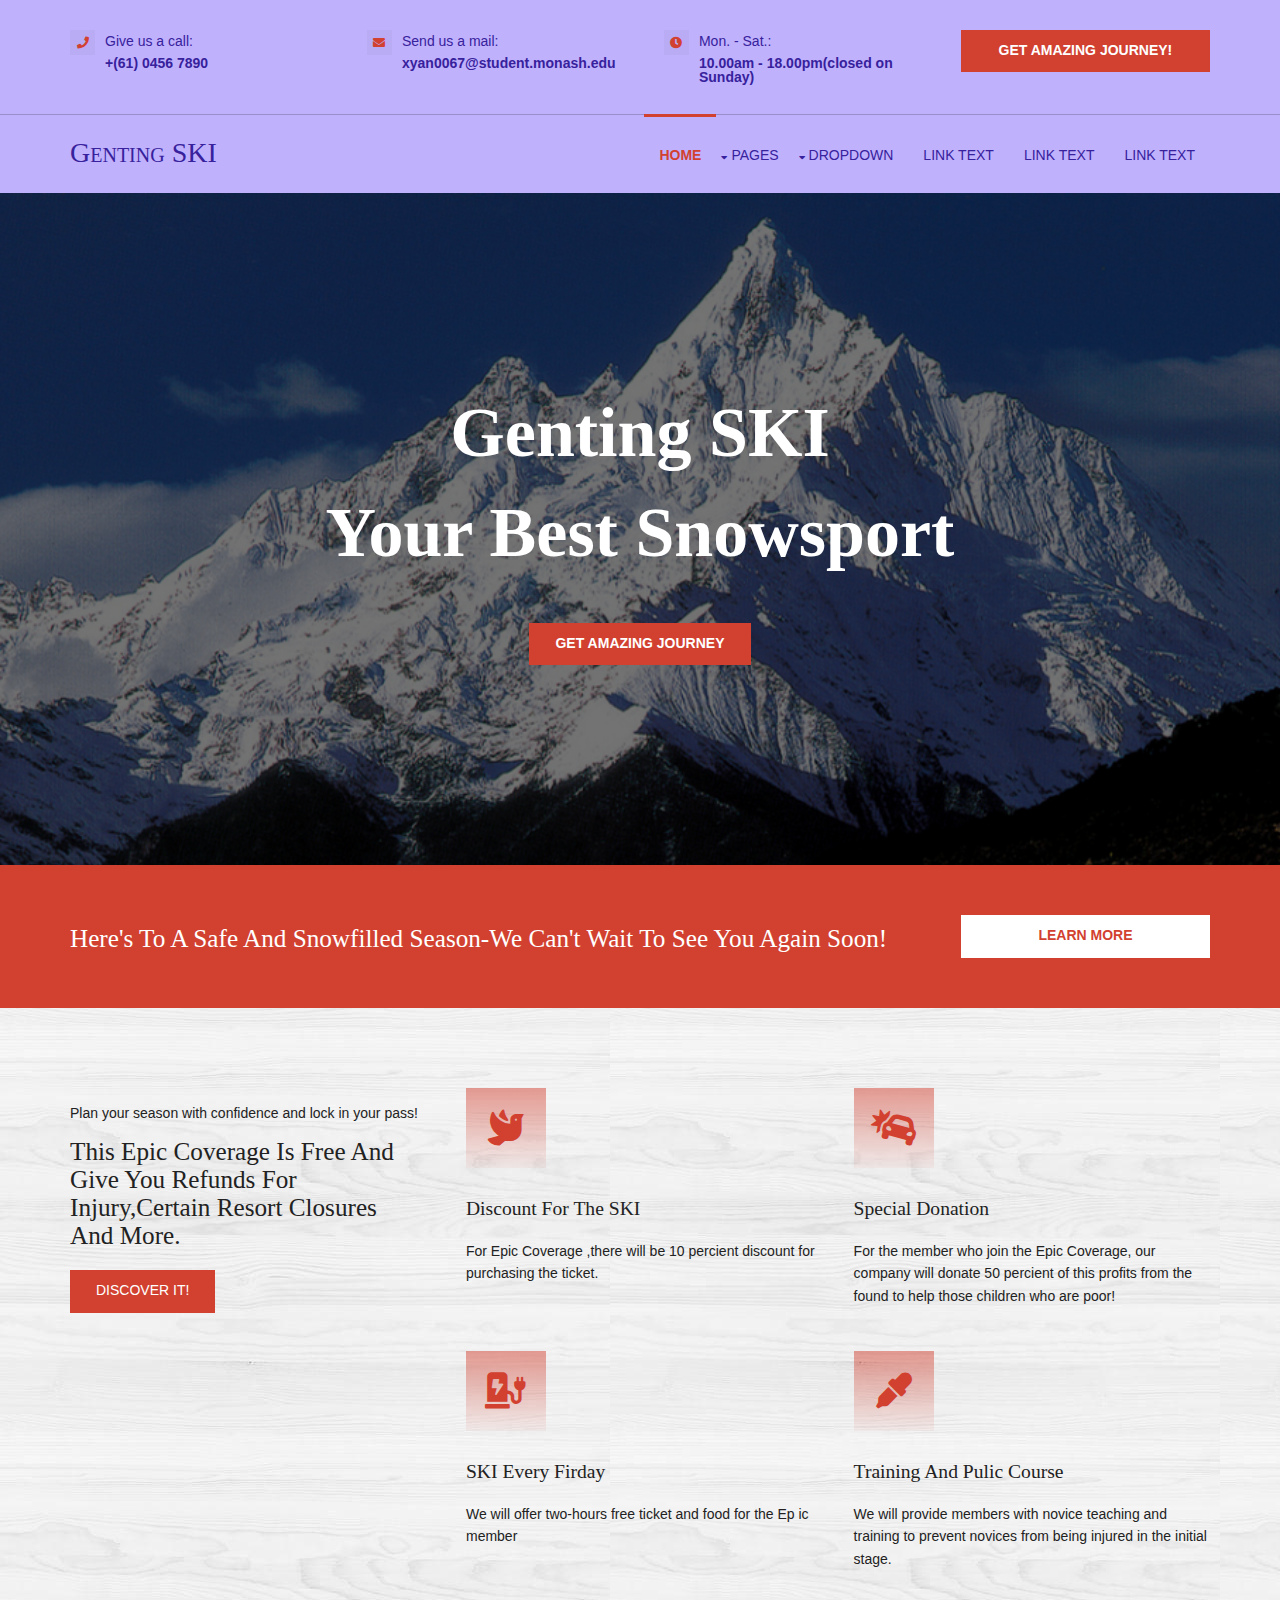
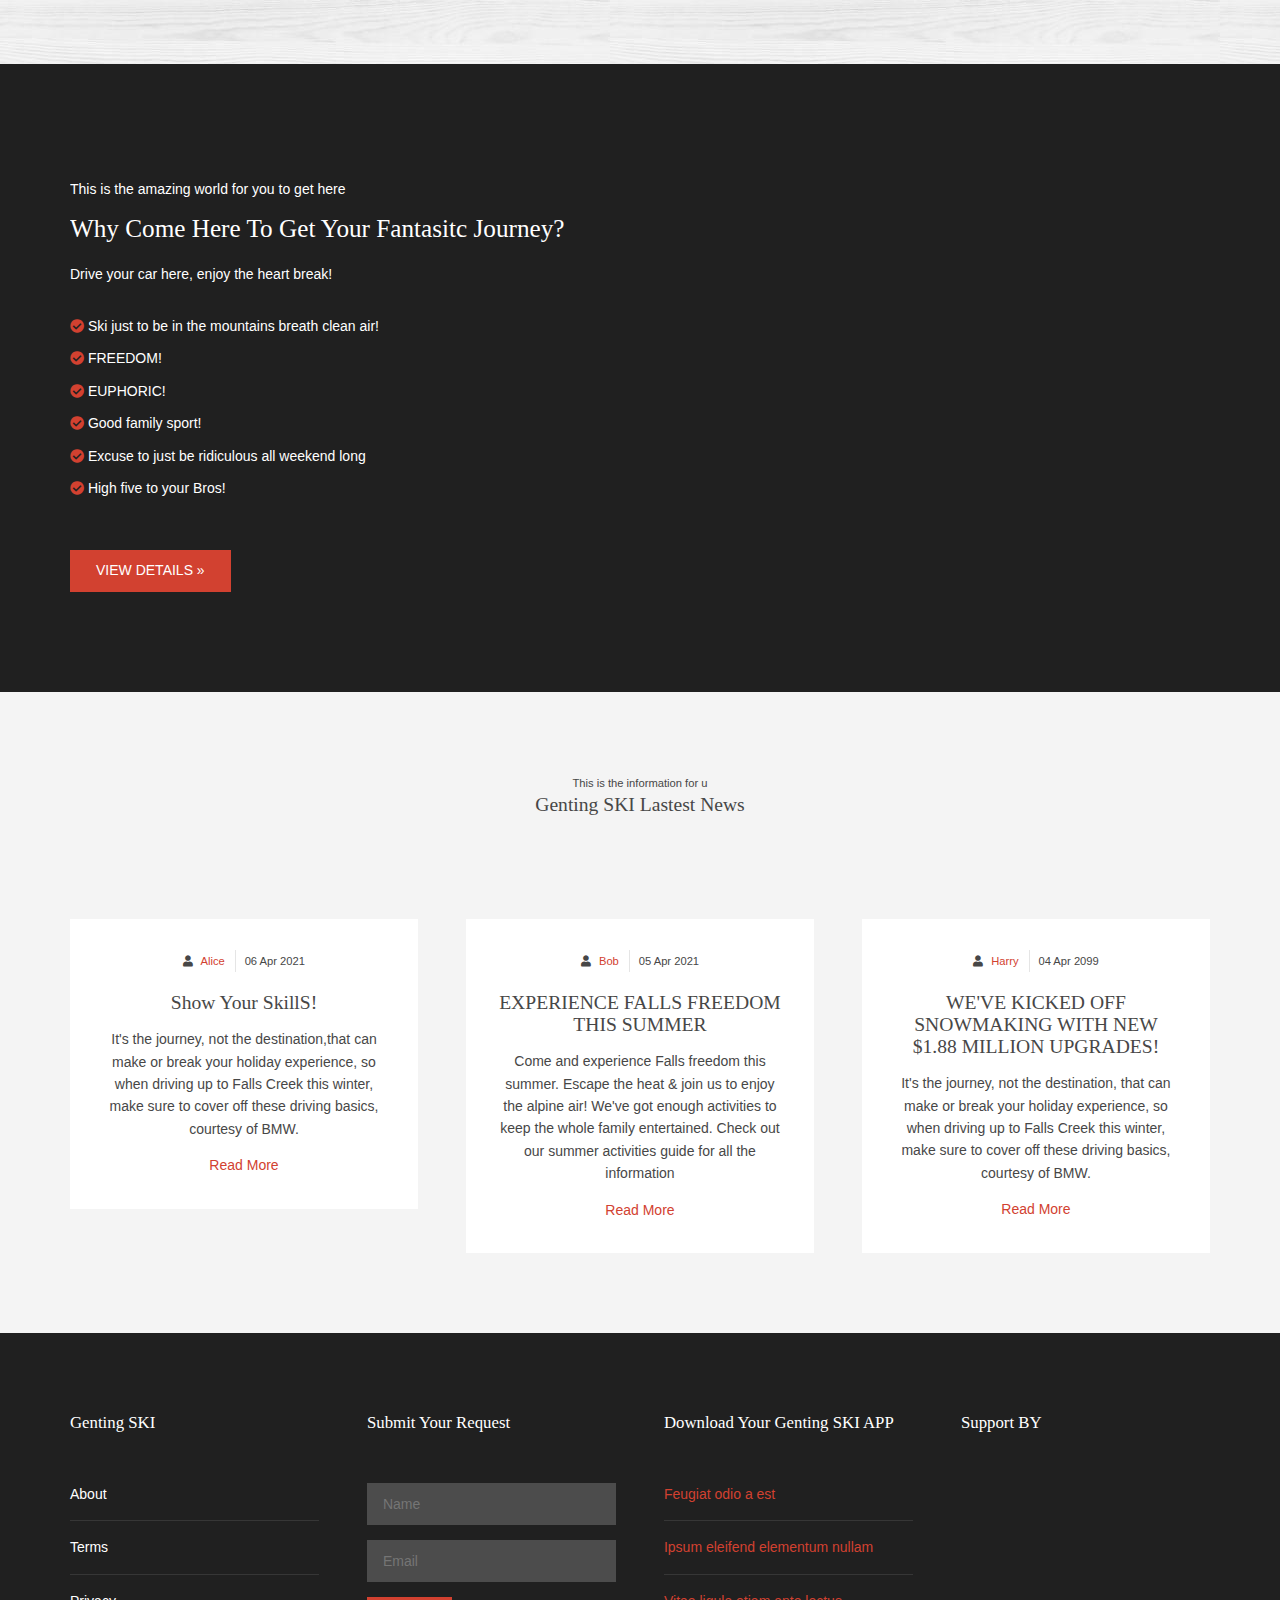
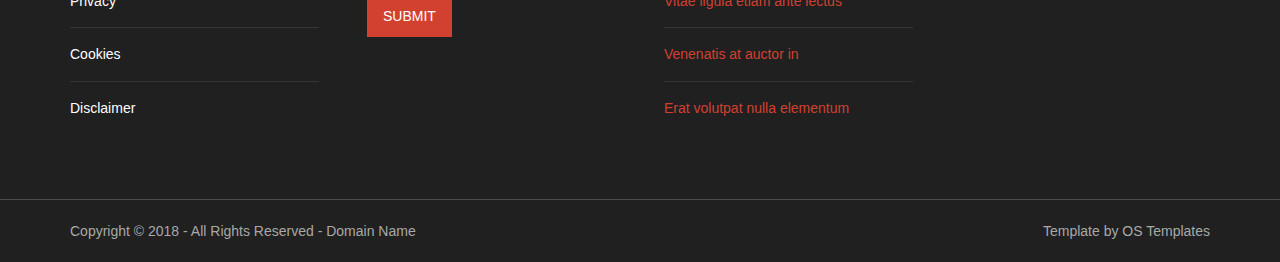
==== commit 66fe8b13: "Add files via upload" ====
--- a/index.html
+++ b/index.html
@@ -14,6 +14,10 @@
 <meta charset="utf-8">
 <meta name="viewport" content="width=device-width, initial-scale=1.0, maximum-scale=1.0, user-scalable=no">
 <link href="layout/styles/layout.css" rel="stylesheet" type="text/css" media="all">
+<script>
+  alert("Welcome to SKI Club, hope you have a great experience here!");
+  </script>
+
 </head>
 <body id="top">
 <!-- ################################################################################################ -->
@@ -44,7 +48,10 @@
   <header id="header" class="hoc clear">
     <div id="logo" class="fl_left"> 
       <!-- ################################################################################################ -->
-      <h1><a href="index.html">Genting SKI</a></h1>
+      <h1><a href="index.html">Genting SKI</a>
+        <script>function showMessage(){
+          alert('Welcome to SKI Club, hope you have a great experience here!');
+          }</script></h1>
       <!-- ################################################################################################ -->
     </div>
     <nav id="mainav" class="fl_right"> 
@@ -80,6 +87,7 @@
       </ul>
       <!-- ################################################################################################ -->
     </nav>
+  
   </header>
 </div>
 <!-- ################################################################################################ -->
@@ -90,6 +98,9 @@
     <!-- ################################################################################################ -->
     <article>
       <h3 class="heading">Genting SKI</h3>
+      <script>function showMessage(){
+        alert('Welcome to SKI Club, hope you have a great experience here!');
+        }</script>
       <h3 class="heading">Your Best Snowsport</h3>
       <footer><a class="btn" href="#"><strong>Get Amazing Journey</strong></a></footer>
     </article>
@@ -153,16 +164,16 @@
   <div class="hoc split clear">
     <section> 
       <!-- ################################################################################################ -->
-      <p>Vel porttitor eu diam donec.</p>
-      <h6 class="heading font-x2">Dolor nisl ultrices ac euismod</h6>
-      <p class="btmspace-30">Eu rutrum sed tortor integer vitae felis vel magna posuere vestibulum pellentesque ullamcorper odio sed tempus sodales.</p>
+      <p>This is the amazing world for you to get here</p>
+      <h6 class="heading font-x2">Why come here to get your fantasitc journey?</h6>
+      <p class="btmspace-30">Drive your car here, enjoy the heart break!</p>
       <ul class="nospace btmspace-50">
-        <li class="btmspace-10"><i class="fas fa-check-circle"></i> Justo lectus faucibus neque a mollis</li>
-        <li class="btmspace-10"><i class="fas fa-check-circle"></i> Augue arcu at pede mauris ac erat sit</li>
-        <li class="btmspace-10"><i class="fas fa-check-circle"></i> Amet eros volutpat mollis pellentesque</li>
-        <li class="btmspace-10"><i class="fas fa-check-circle"></i> Justo suspendisse potenti nam condimentum</li>
-        <li class="btmspace-10"><i class="fas fa-check-circle"></i> Mi id magna aenean vulputate morbi elit</li>
-        <li><i class="fas fa-check-circle"></i> Nunc molestie at ultrices eu eleifend</li>
+        <li class="btmspace-10"><i class="fas fa-check-circle"></i> Ski just to be in the mountains breath clean air!</li>
+        <li class="btmspace-10"><i class="fas fa-check-circle"></i> FREEDOM!</li>
+        <li class="btmspace-10"><i class="fas fa-check-circle"></i> EUPHORIC!</li>
+        <li class="btmspace-10"><i class="fas fa-check-circle"></i> Good family sport!</li>
+        <li class="btmspace-10"><i class="fas fa-check-circle"></i> Excuse to just be ridiculous all weekend long</li>
+        <li><i class="fas fa-check-circle"></i> High five to your Bros!</li>
       </ul>
       <footer><a class="btn" href="#">View Details &raquo;</a></footer>
       <!-- ################################################################################################ -->
@@ -172,85 +183,7 @@
 <!-- ################################################################################################ -->
 <!-- ################################################################################################ -->
 <!-- ################################################################################################ -->
-<div class="wrapper row3">
-  <section id="services" class="hoc container clear"> 
-    <!-- ################################################################################################ -->
-    <div class="sectiontitle">
-      <p class="nospace font-xs">Eu lorem vestibulum tincidunt in</p>
-      <h6 class="heading">Nec tellus quis urna condimentum</h6>
-    </div>
-    <ul class="nospace group grid-3">
-      <li class="one_third">
-        <article>
-          <h6 class="heading"><a href="#"><i class="fas fa-feather-alt"></i></a> Scelerisque integer ac</h6>
-          <p>Ac consequat vulputate mauris orci pretium eros ac tincidunt lectus lacus quis libero vivamus ligula augue sagittis vel molestie.</p>
-          <footer><a href="#">Read More</a></footer>
-        </article>
-      </li>
-      <li class="one_third">
-        <article>
-          <h6 class="heading"><a href="#"><i class="fas fa-church"></i></a> Elit suspendisse erat</h6>
-          <p>Non condimentum at nulla vestibulum nisl donec id libero fusce in nisl ut elit ultrices hendrerit etiam adipiscing ante nec nibh.</p>
-          <footer><a href="#">Read More</a></footer>
-        </article>
-      </li>
-      <li class="one_third">
-        <article>
-          <h6 class="heading"><a href="#"><i class="fas fa-tshirt"></i></a> Proin tincidunt venenatis</h6>
-          <p>Proin consectetuer turpis quis malesuada scelerisque justo lorem porta enim nec interdum quam felis et libero aliquam ultrices.</p>
-          <footer><a href="#">Read More</a></footer>
-        </article>
-      </li>
-      <li class="one_third">
-        <article>
-          <h6 class="heading"><a href="#"><i class="fas fa-spa"></i></a> Massa aenean vehicula</h6>
-          <p>Aliquam erat volutpat suspendisse viverra placerat nisi fusce cursus dapibus ligula vestibulum lobortis donec mi odio vehicula vel.</p>
-          <footer><a href="#">Read More</a></footer>
-        </article>
-      </li>
-      <li class="one_third">
-        <article>
-          <h6 class="heading"><a href="#"><i class="fas fa-lightbulb"></i></a> Et neque morbi tincidunt</h6>
-          <p>Euismod vel suscipit at velit sed eget lectus vitae augue feugiat elementum integer sem erat sodales vel tempor sed placerat id.</p>
-          <footer><a href="#">Read More</a></footer>
-        </article>
-      </li>
-      <li class="one_third">
-        <article>
-          <h6 class="heading"><a href="#"><i class="fas fa-diagnoses"></i></a> Suspendisse luctus dolor</h6>
-          <p>Quam etiam blandit nunc massa metus euismod non porta nec adipiscing a leo nulla quam aliquam vel tellus praesent ultricies augue.</p>
-          <footer><a href="#">Read More</a></footer>
-        </article>
-      </li>
-    </ul>
-    <!-- ################################################################################################ -->
-  </section>
-</div>
-<!-- ################################################################################################ -->
-<!-- ################################################################################################ -->
-<!-- ################################################################################################ -->
-<div class="bgded overlay" style="background-image:url('images/demo/backgrounds/01.png');">
-  <article class="hoc container clear"> 
-    <!-- ################################################################################################ -->
-    <div class="sectiontitle">
-      <p class="nospace font-xs">Eu metus suspendisse ut ligula</p>
-      <h6 class="heading">Proin dui mauris facilisis</h6>
-    </div>
-    <figure id="points" class="group">
-      <ul class="nospace group">
-        <li><i class="fas fa-check-circle"></i> Dolor semper massa nam</li>
-        <li><i class="fas fa-check-circle"></i> Est sed massa felis semper</li>
-        <li><i class="fas fa-check-circle"></i> Quis ullamcorper sit amet</li>
-        <li><i class="fas fa-check-circle"></i> Aliquam id turpis nullam</li>
-        <li><i class="fas fa-check-circle"></i> Scelerisque in interdum</li>
-        <li><i class="fas fa-check-circle"></i> Laoreet arcu phasellus</li>
-        <li><i class="fas fa-check-circle"></i> Sollicitudin volutpat</li>
-        <li><i class="fas fa-check-circle"></i> Nulla etiam auctor lectus</li>
-      </ul>
-    </figure>
-    <!-- ################################################################################################ -->
-  </article>
-</div>
+
 <!-- ################################################################################################ -->
 <!-- ################################################################################################ -->
 <!-- ################################################################################################ -->
@@ -258,8 +191,8 @@
   <section class="hoc container clear"> 
     <!-- ################################################################################################ -->
     <div class="sectiontitle">
-      <p class="nospace font-xs">Ut mollis pharetra nisi lorem vulputate</p>
-      <h6 class="heading">Diam eget sagittis magna velit</h6>
+      <p class="nospace font-xs">This is the information for u</p>
+      <h6 class="heading">Genting SKI Lastest News</h6>
     </div>
     <ul id="latest" class="nospace group grid-3">
       <li class="one_third">
@@ -267,13 +200,13 @@
           <figure><a class="imgover" href="#"><img src="images/demo/348x261.png" alt=""></a></figure>
           <div class="excerpt">
             <ul class="nospace meta clear">
-              <li><i class="fas fa-user"></i> <a href="#">Admin</a></li>
+              <li><i class="fas fa-user"></i> <a href="#">Alice</a></li>
               <li>
-                <time datetime="2045-04-06T08:15+00:00">06 Apr 2045</time>
+                <time datetime="2045-04-06T08:15+00:00">06 Apr 2021</time>
               </li>
             </ul>
-            <h6 class="heading">Sed nisi nullam vitae</h6>
-            <p>Ipsum fusce a arcu nulla dolor pellentesque imperdiet sagittis lacinia velit donec eleifend dignissim erat morbi.</p>
+            <h6 class="heading">Show your skillS!</h6>
+            <p>It's the journey, not the destination,that can make or break your holiday	experience, so when driving up to	Falls Creek this winter, make sure to	cover off these driving basics, courtesy of BMW.	</p>
             <footer><a href="#">Read More</a></footer>
           </div>
         </article>
@@ -283,13 +216,14 @@
           <figure><a class="imgover" href="#"><img src="images/demo/348x261.png" alt=""></a></figure>
           <div class="excerpt">
             <ul class="nospace meta clear">
-              <li><i class="fas fa-user"></i> <a href="#">Admin</a></li>
+              <li><i class="fas fa-user"></i> <a href="#">Bob</a></li>
               <li>
-                <time datetime="2045-04-05T08:15+00:00">05 Apr 2045</time>
+                <time datetime="2045-04-05T08:15+00:00">05 Apr 2021</time>
               </li>
             </ul>
-            <h6 class="heading">Sagittis mauris nulla</h6>
-            <p>Ultricies pede id eros pellentesque habitant morbi tristique senectus et netus et malesuada fames ac turpis.</p>
+            <h6 class="heading">EXPERIENCE FALLS FREEDOM THIS SUMMER	</h6>
+            <p>Come and experience Falls freedom	
+              this summer. Escape the heat & join	us to enjoy the alpine air! We've got	enough activities to keep the whole	family entertained. Check out our	summer activities guide for all the	information	</p>
             <footer><a href="#">Read More</a></footer>
           </div>
         </article>
@@ -299,13 +233,13 @@
           <figure><a class="imgover" href="#"><img src="images/demo/348x261.png" alt=""></a></figure>
           <div class="excerpt">
             <ul class="nospace meta clear">
-              <li><i class="fas fa-user"></i> <a href="#">Admin</a></li>
+              <li><i class="fas fa-user"></i> <a href="#">Harry</a></li>
               <li>
-                <time datetime="2045-04-04T08:15+00:00">04 Apr 2045</time>
+                <time datetime="2045-04-04T08:15+00:00">04 Apr 2099</time>
               </li>
             </ul>
-            <h6 class="heading">Egestas donec augue</h6>
-            <p>Sed nunc rutrum egestas suspendisse ultrices ipsum non nisi mauris felis nibh placerat nec feugiat vel vestibulum.</p>
+            <h6 class="heading">WE'VE KICKED OFF	SNOWMAKING WITH NEW	$1.88 MILLION UPGRADES!	</h6>
+            <p>It's the journey, not the destination,	that can make or break your holiday	experience, so when driving up to	Falls Creek this winter, make sure to	cover off these driving basics,	courtesy of BMW.	</p>
             <footer><a href="#">Read More</a></footer>
           </div>
         </article>
@@ -321,7 +255,7 @@
   <footer id="footer" class="hoc clear"> 
     <!-- ################################################################################################ -->
     <div class="one_quarter first">
-      <h6 class="heading">Pentwist</h6>
+      <h6 class="heading">Genting SKI</h6>
       <nav>
         <ul class="nospace linklist">
           <li><a href="#">About</a></li>
@@ -333,8 +267,8 @@
       </nav>
     </div>
     <div class="one_quarter">
-      <h6 class="heading">Interdum augue ut diam</h6>
-      <p class="nospace btmspace-15">Velit laoreet et scelerisque facilisis lacinia ut sapien in vehicula.</p>
+      <h6 class="heading">Submit your request</h6>
+      
       <form action="#" method="post">
         <fieldset>
           <legend>Newsletter:</legend>
@@ -345,7 +279,7 @@
       </form>
     </div>
     <div class="one_quarter">
-      <h6 class="heading">Elementum ligula sed</h6>
+      <h6 class="heading">Download your Genting SKI APP</h6>
       <ul class="nospace linklist">
         <li><a href="#">Feugiat odio a est</a></li>
         <li><a href="#">Ipsum eleifend elementum nullam</a></li>
@@ -355,7 +289,7 @@
       </ul>
     </div>
     <div class="one_quarter last">
-      <h6 class="heading">Lobortis ac velit aliquam</h6>
+      <h6 class="heading">Support BY</h6>
       <ul class="nospace clear latestimg">
         <li><a class="imgover" href="#"><img src="images/demo/100x100.png" alt=""></a></li>
         <li><a class="imgover" href="#"><img src="images/demo/100x100.png" alt=""></a></li>
@@ -390,5 +324,6 @@
 <script src="layout/scripts/jquery.min.js"></script>
 <script src="layout/scripts/jquery.backtotop.js"></script>
 <script src="layout/scripts/jquery.mobilemenu.js"></script>
+<script>src="script.js"</script>
 </body>
 </html>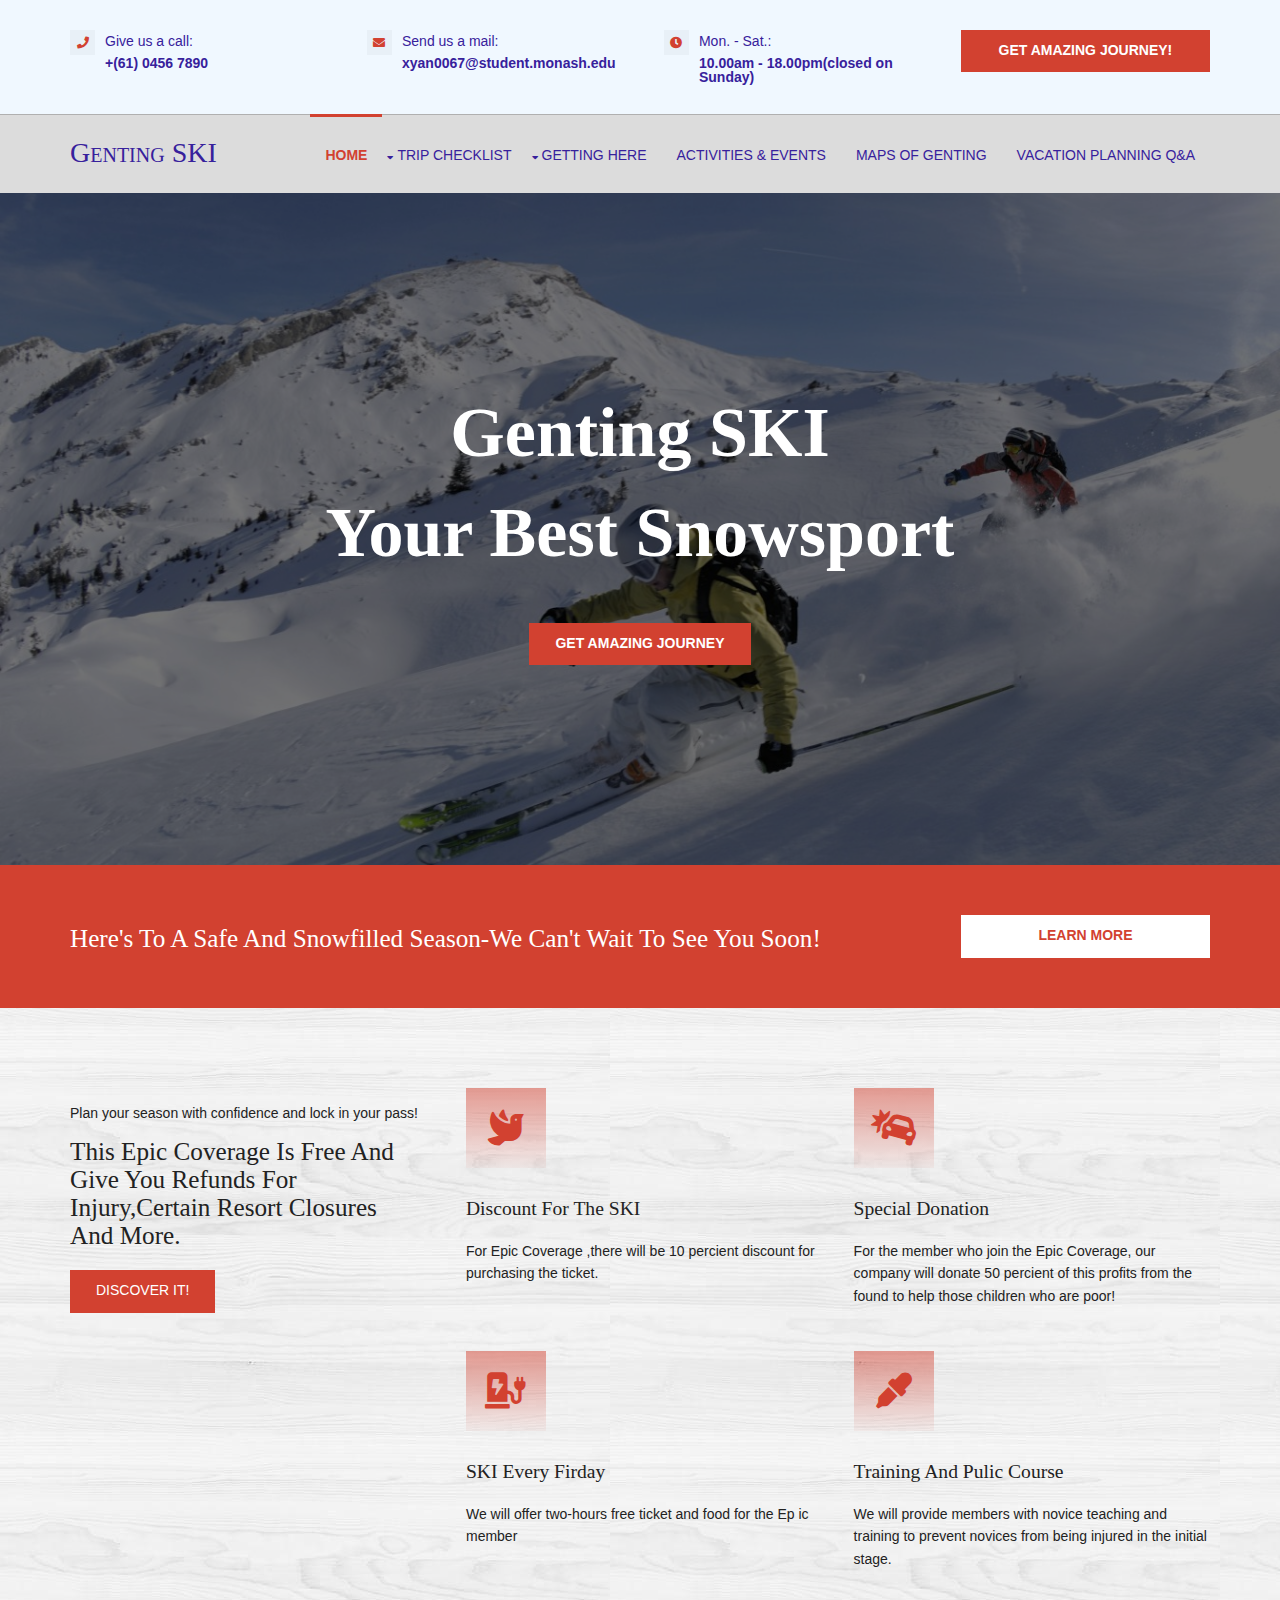
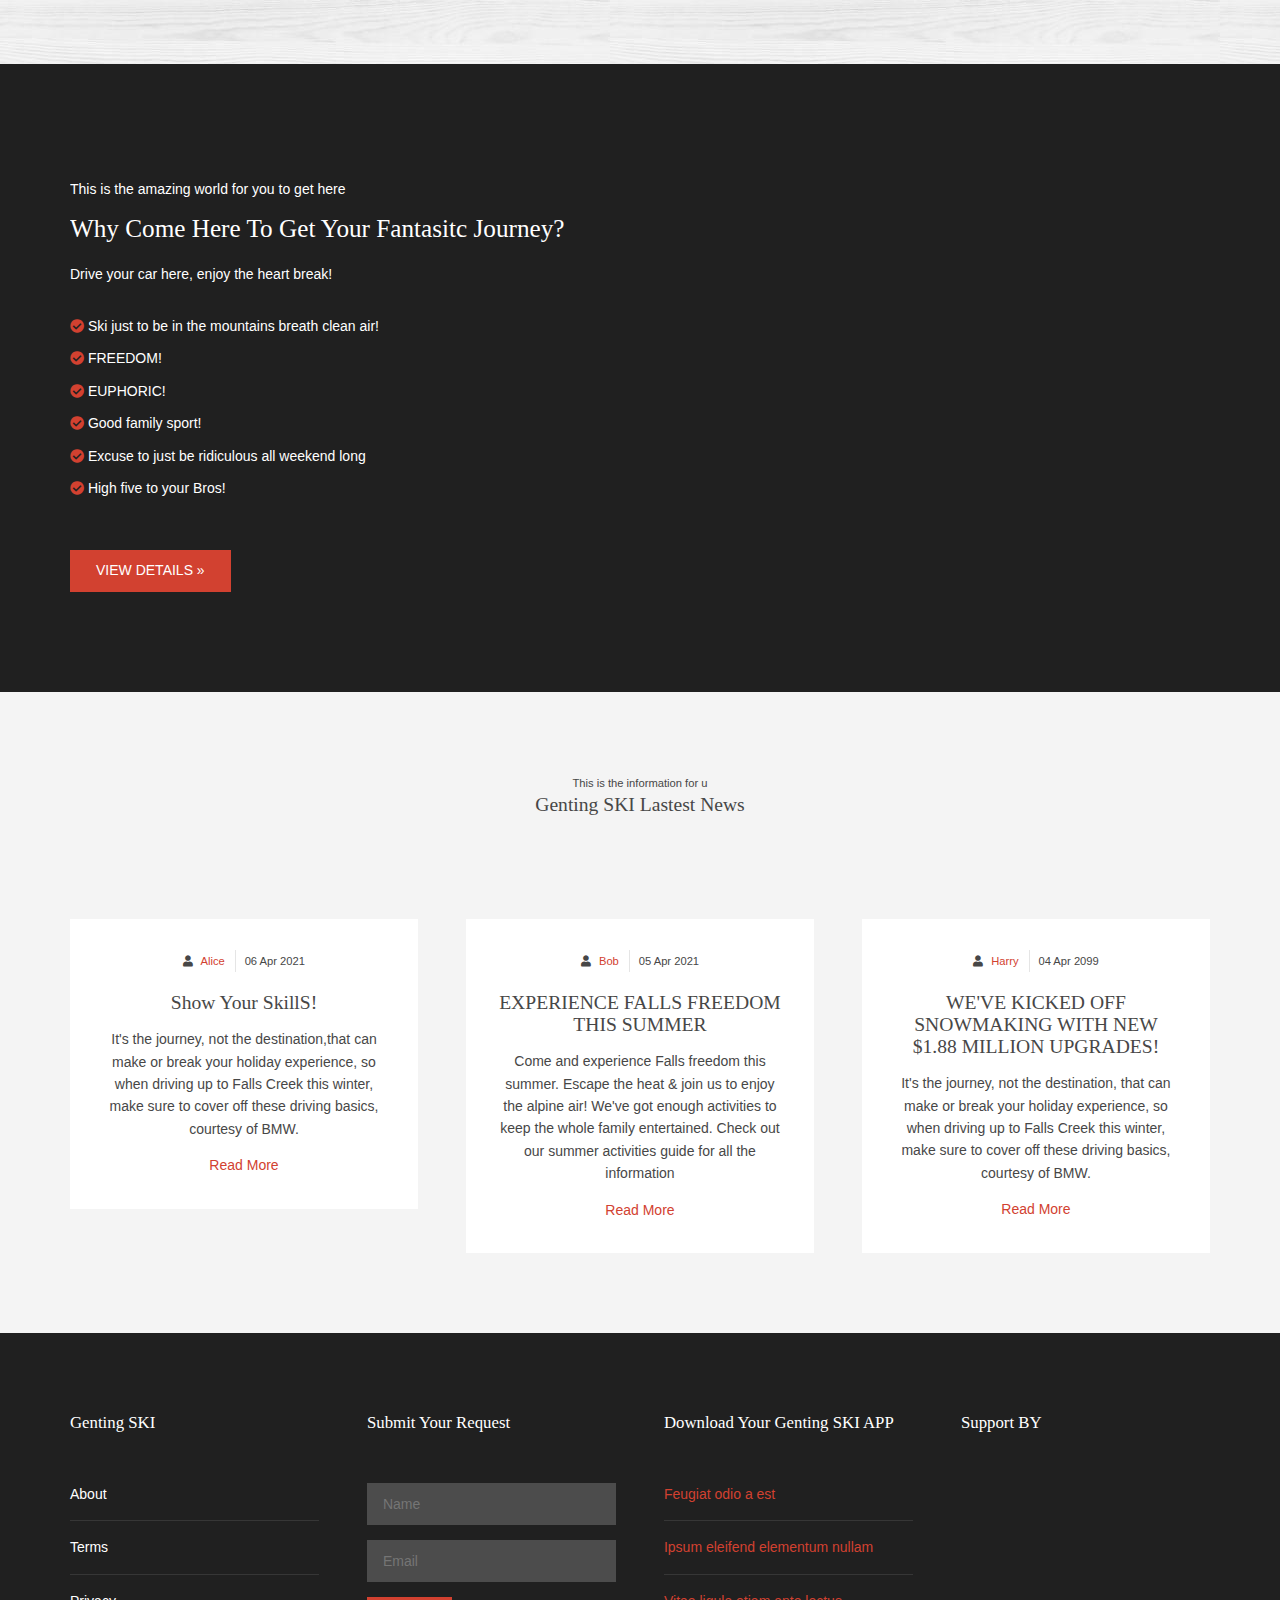
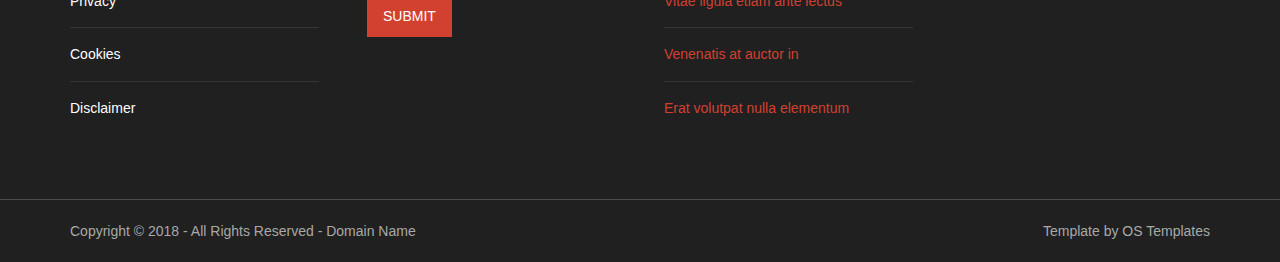
==== commit 9f448db9: "Add files via upload" ====
--- a/index.html
+++ b/index.html
@@ -10,12 +10,12 @@
 <html lang="fr">
 <!-- To declare your language - read more here: https://www.w3.org/International/questions/qa-html-language-declarations -->
 <head>
-<title>Genting SKI</title>
+<title>Alpine SKI</title>
 <meta charset="utf-8">
 <meta name="viewport" content="width=device-width, initial-scale=1.0, maximum-scale=1.0, user-scalable=no">
 <link href="layout/styles/layout.css" rel="stylesheet" type="text/css" media="all">
 <script>
-  alert("Welcome to SKI Club, hope you have a great experience here!");
+  alert("Welcome to this SKI Club. We are trying to make the best SKI sports to you!");
   </script>
 
 </head>
@@ -58,32 +58,35 @@
       <!-- ################################################################################################ -->
       <ul class="clear">
         <li class="active"><a href="index.html">Home</a></li>
-        <li><a class="drop" href="#">Pages</a>
+        <li><a class="drop" href="#">Trip Checklist</a>
           <ul>
-            <li><a href="pages/gallery.html">Gallery</a></li>
-            <li><a href="pages/full-width.html">Full Width</a></li>
-            <li><a href="pages/sidebar-left.html">Sidebar Left</a></li>
-            <li><a href="pages/sidebar-right.html">Sidebar Right</a></li>
-            <li><a href="pages/basic-grid.html">Basic Grid</a></li>
-            <li><a href="pages/font-icons.html">Font Icons</a></li>
+            <li><a href="pages/gallery.html">Parking Reservations</a></li>
+            <li><a href="pages/full-width.html">Lift Tickets</a></li>
+            <li><a href="pages/sidebar-left.html">Lodging</a></li>
+            <li><a href="pages/sidebar-right.html">Ski Lessons</a></li>
+            <li><a href="pages/basic-grid.html">Rentals</a></li>
+            <li><a href="pages/font-icons.html">Child Care</a></li>
           </ul>
         </li>
-        <li><a class="drop" href="#">Dropdown</a>
+        <li><a class="drop" href="#">Getting Here</a>
           <ul>
-            <li><a href="#">Level 2</a></li>
-            <li><a class="drop" href="#">Level 2 + Drop</a>
+            <li><a class="drop" href="#">Road & Parking</a></li>
               <ul>
-                <li><a href="#">Level 3</a></li>
-                <li><a href="#">Level 3</a></li>
-                <li><a href="#">Level 3</a></li>
+                <li><a href="#">Road Status</a></li>
+                <li><a href="#">Parking Status</a></li>
+                <li><a href="#">Udot Travel Tips</a></li>
+              </ul>
+            <li><a class="drop" href="#">Pubilc transport Info</a>
+              <ul>
+                <li><a href="#">Bus Info</a></li>
+                <li><a href="#">Shuttle Info</a></li>
               </ul>
             </li>
-            <li><a href="#">Level 2</a></li>
           </ul>
         </li>
-        <li><a href="#">Link Text</a></li>
-        <li><a href="#">Link Text</a></li>
-        <li><a href="#">Link Text</a></li>
+        <li><a href="#">Activities & Events</a></li>
+        <li><a href="#">Maps of Genting</a></li>
+        <li><a href="#">Vacation Planning Q&A</a></li>
       </ul>
       <!-- ################################################################################################ -->
     </nav>
@@ -93,7 +96,7 @@
 <!-- ################################################################################################ -->
 <!-- ################################################################################################ -->
 <!-- ################################################################################################ -->
-<div class="wrapper bgded overlay" style="background-image:url('images/demo/backgrounds/02.png');">
+<div class="wrapper bgded overlay" style="background-image:url('images/demo/backgrounds/02.jpeg');">
   <div id="pageintro" class="hoc clear"> 
     <!-- ################################################################################################ -->
     <article>
@@ -113,7 +116,7 @@
 <div class="wrapper coloured">
   <article class="hoc cta clear"> 
     <!-- ################################################################################################ -->
-    <h6 class="three_quarter first font-x2">Here's to a safe and snowfilled season-we can't wait to see you again soon!</h6>
+    <h6 class="three_quarter first font-x2">Here's to a safe and snowfilled season-we can't wait to see you soon!</h6>
     <footer class="one_quarter"><a class="btn" href="#"><strong>LEARN More</strong></a></footer>
     <!-- ################################################################################################ -->
   </article>
--- a/layout/styles/layout.css
+++ b/layout/styles/layout.css
@@ -314,8 +314,8 @@
 
 
 /* Rows */
-.row0{color:#37219c; background-color:rgb(192, 177, 253);}
-.row1{color:#37219c; background-color:rgb(192, 177, 253); border-color:rgba(0,0,0,.2);}
+.row0{color:#37219c; background-color:rgb(240,248,255);}
+.row1{color:#37219c; background-color:rgb(220,220,220); border-color:rgba(0,0,0,.2);}
 .row2{color:#474747; background-color:#F4F4F4;}
 .row3{color:#222222; background-color:#FFFFFF;}
 .row4{color:#A8A8A8; background-color:#202020;}
